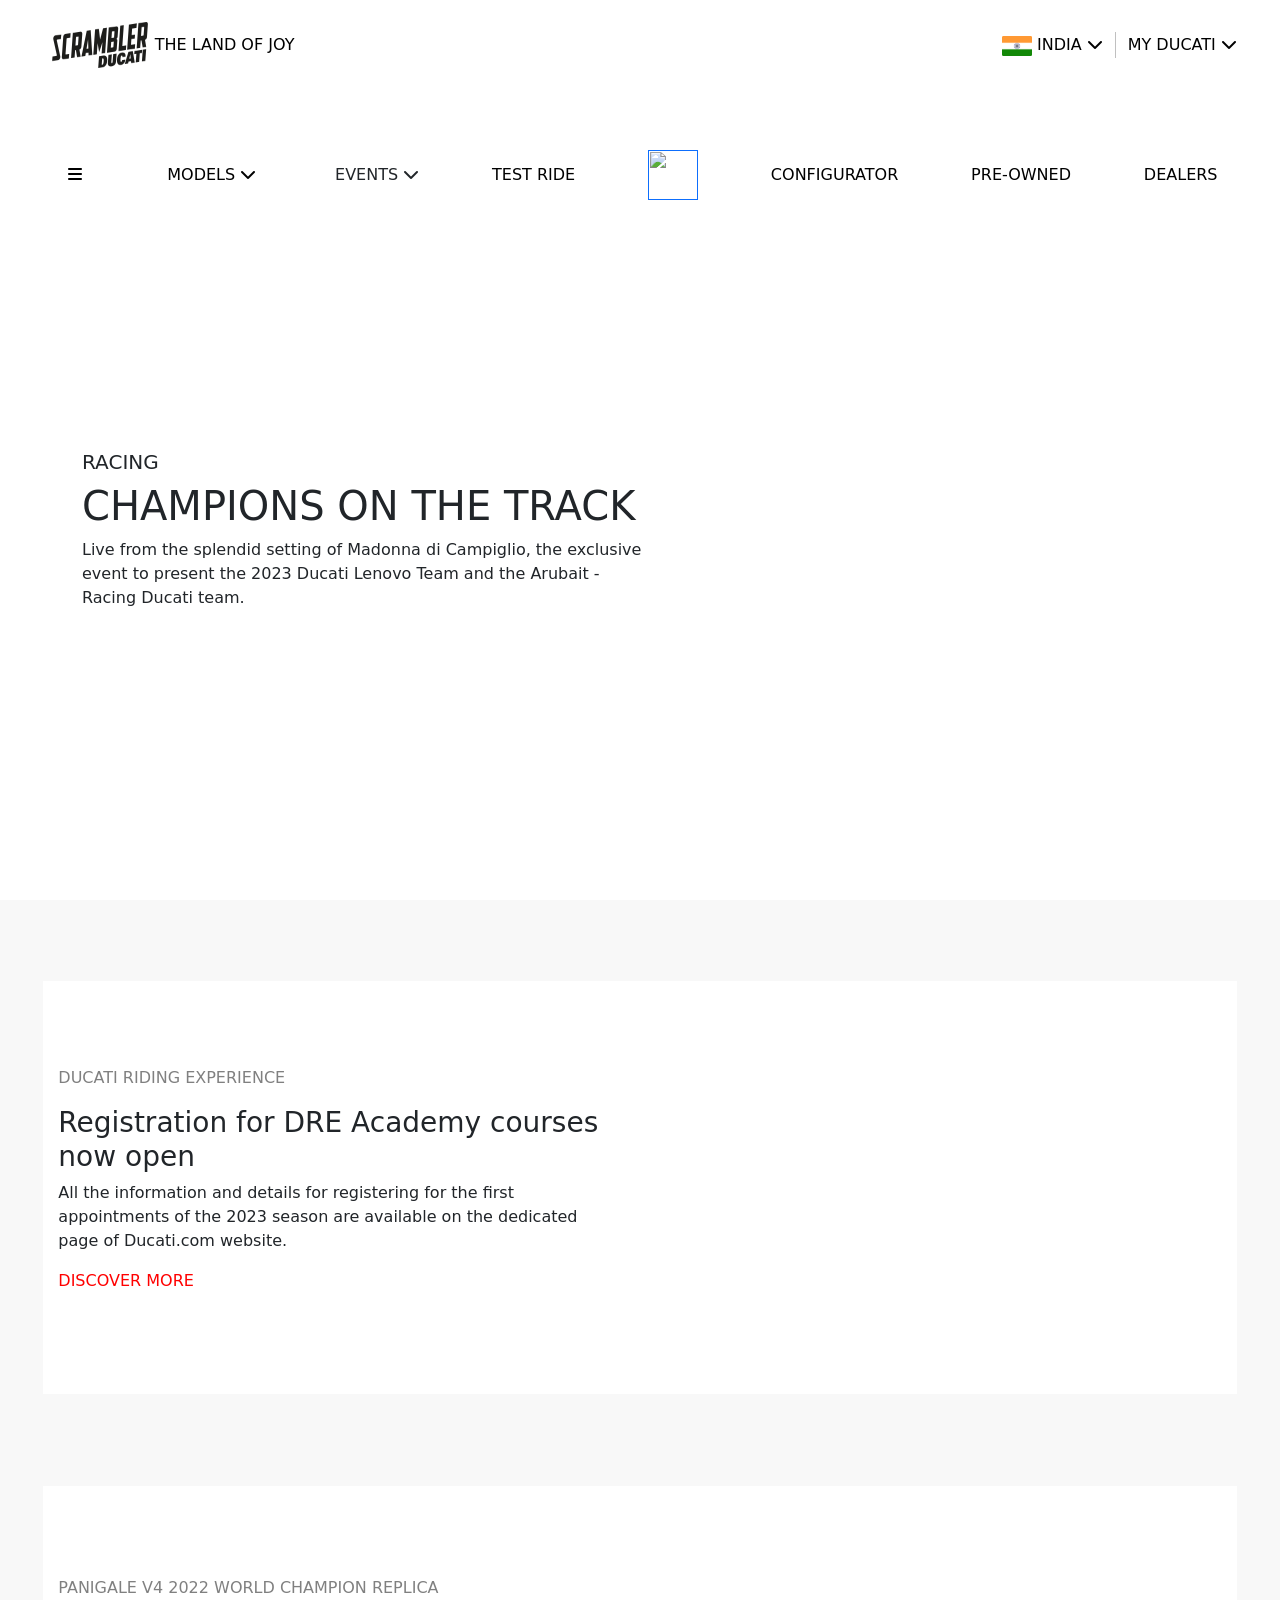
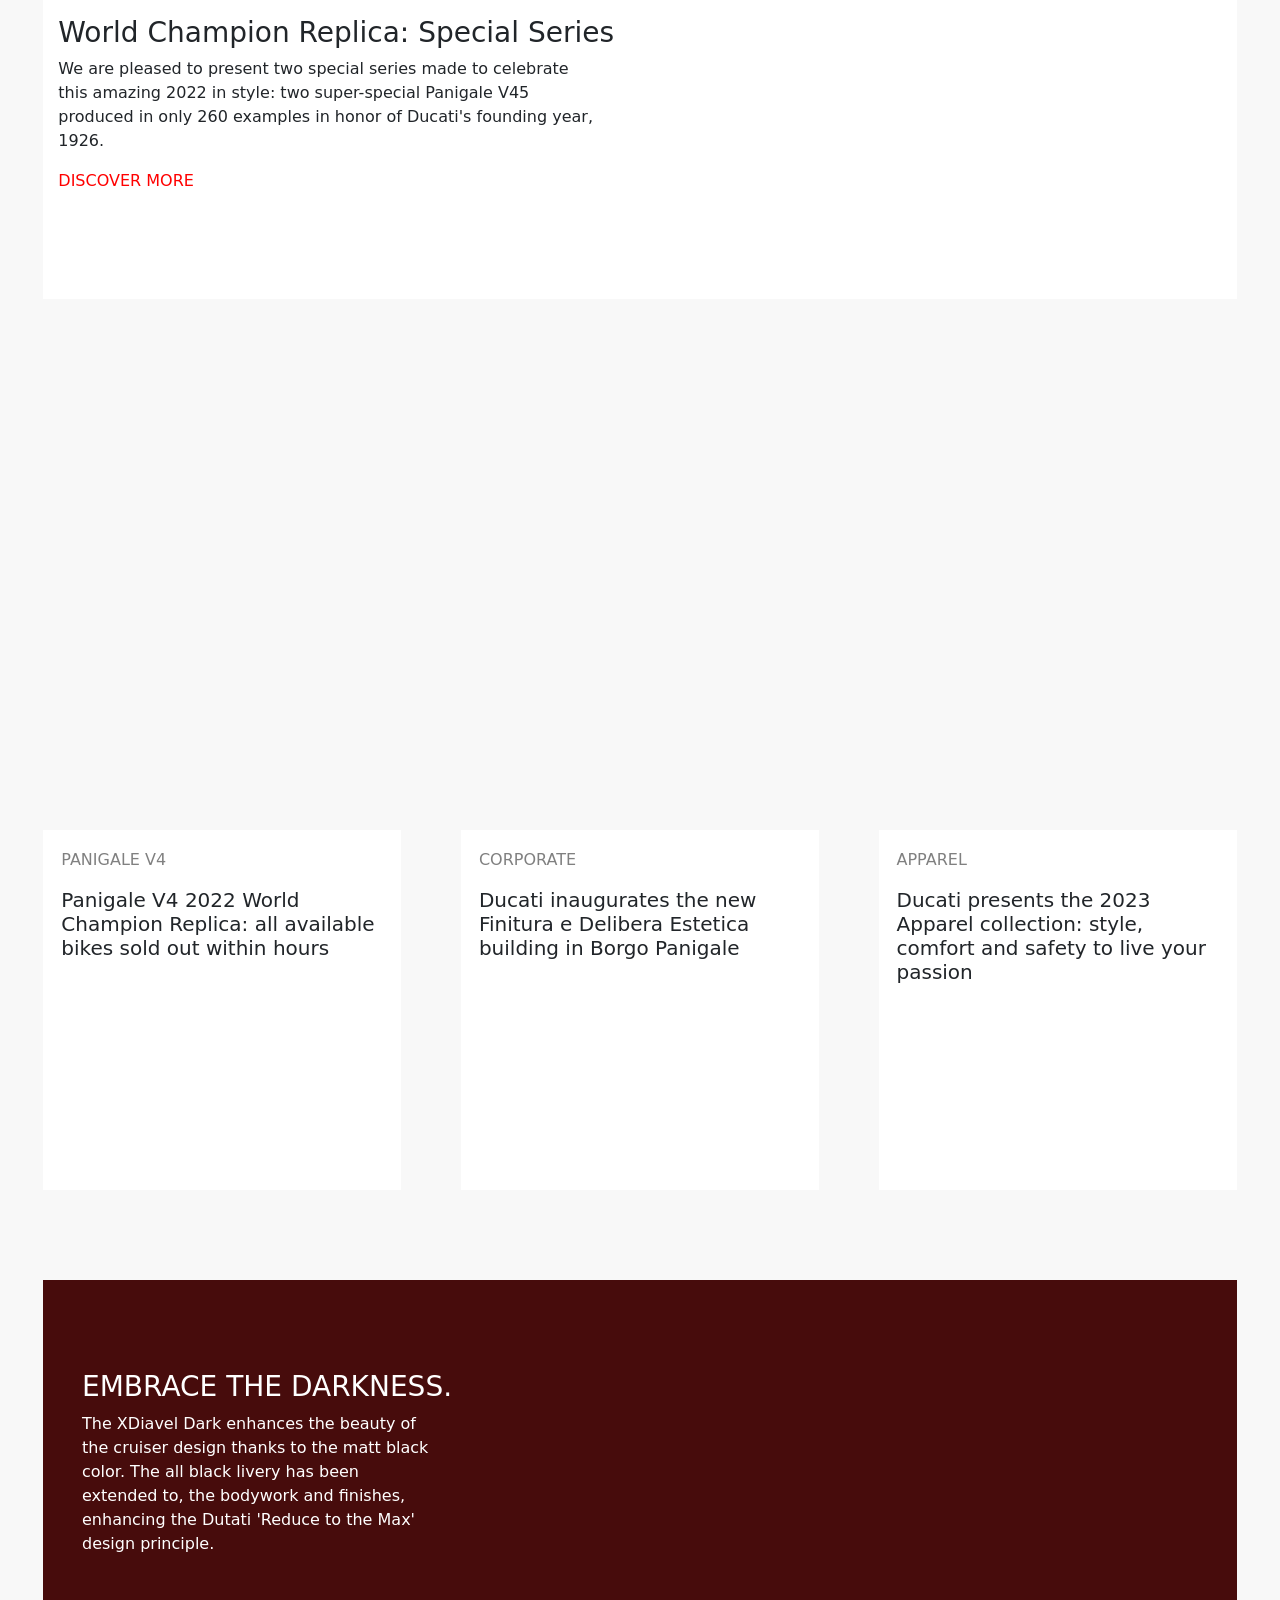
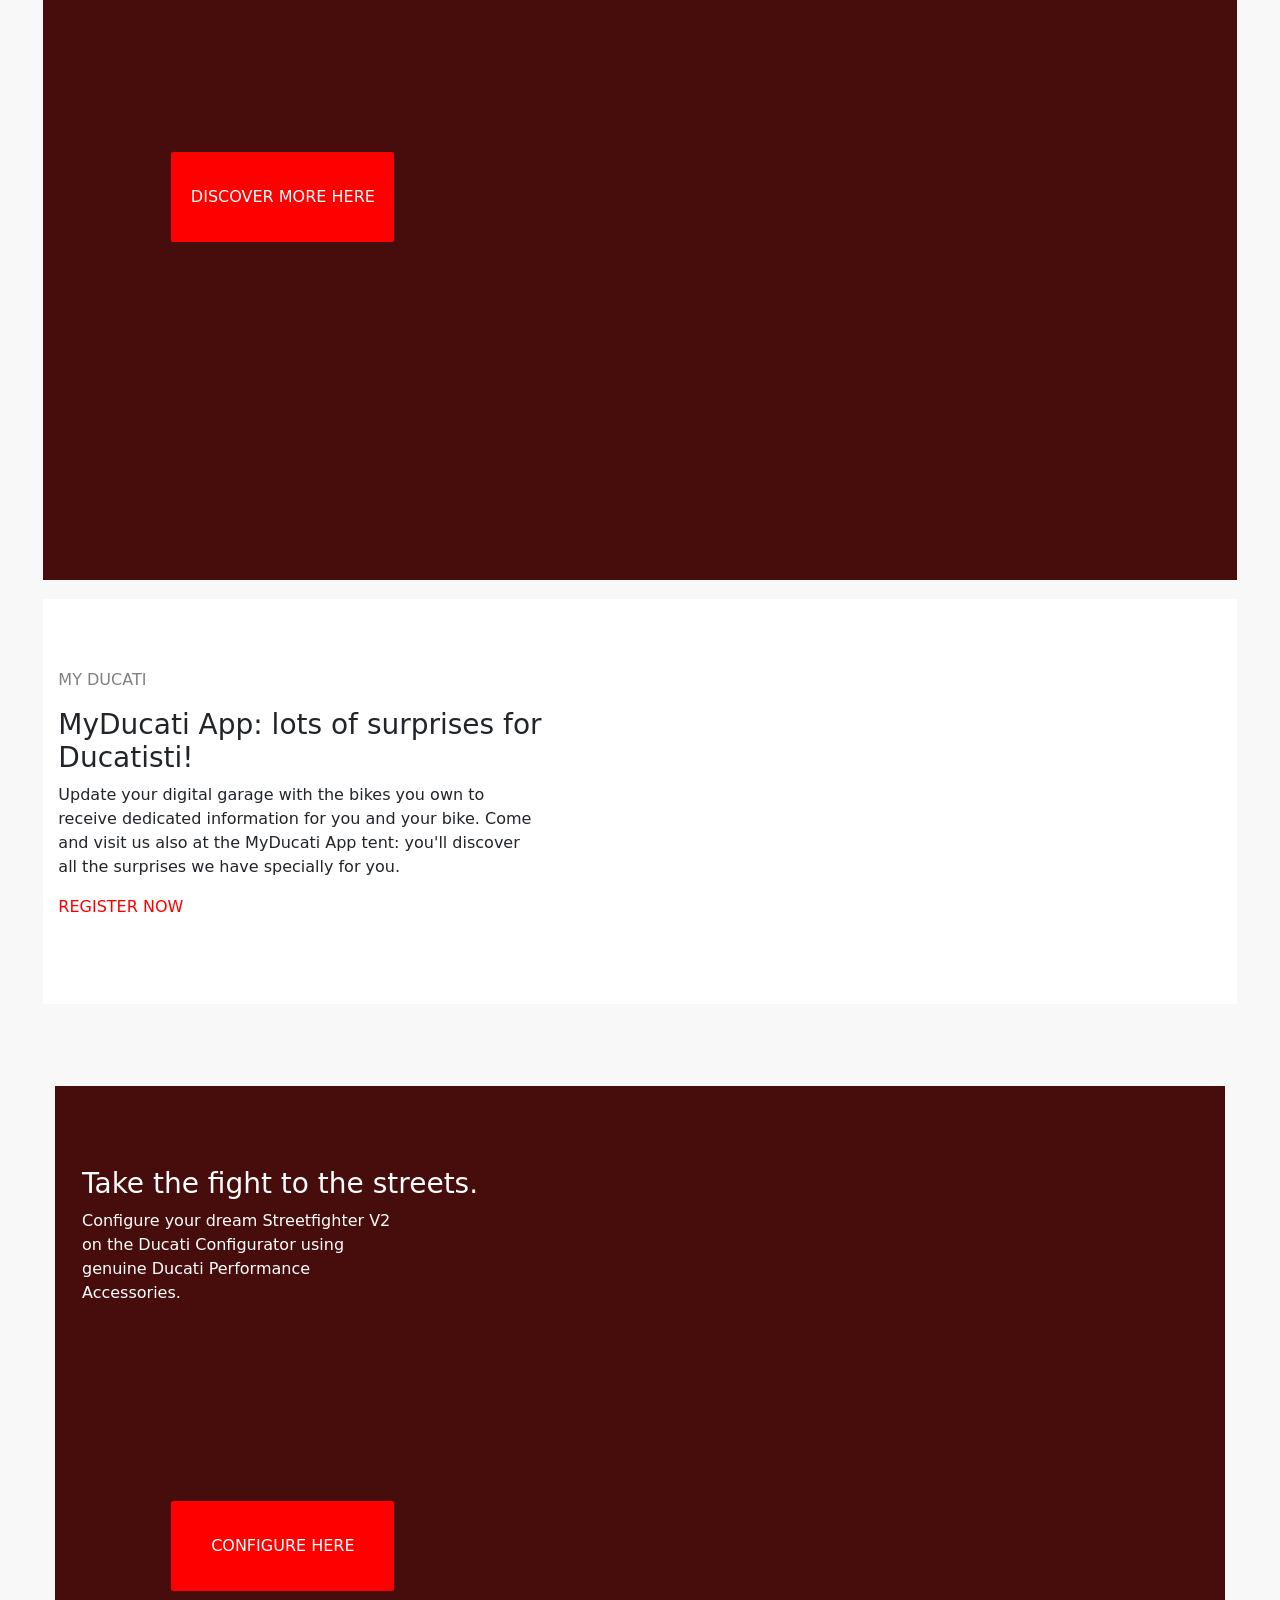
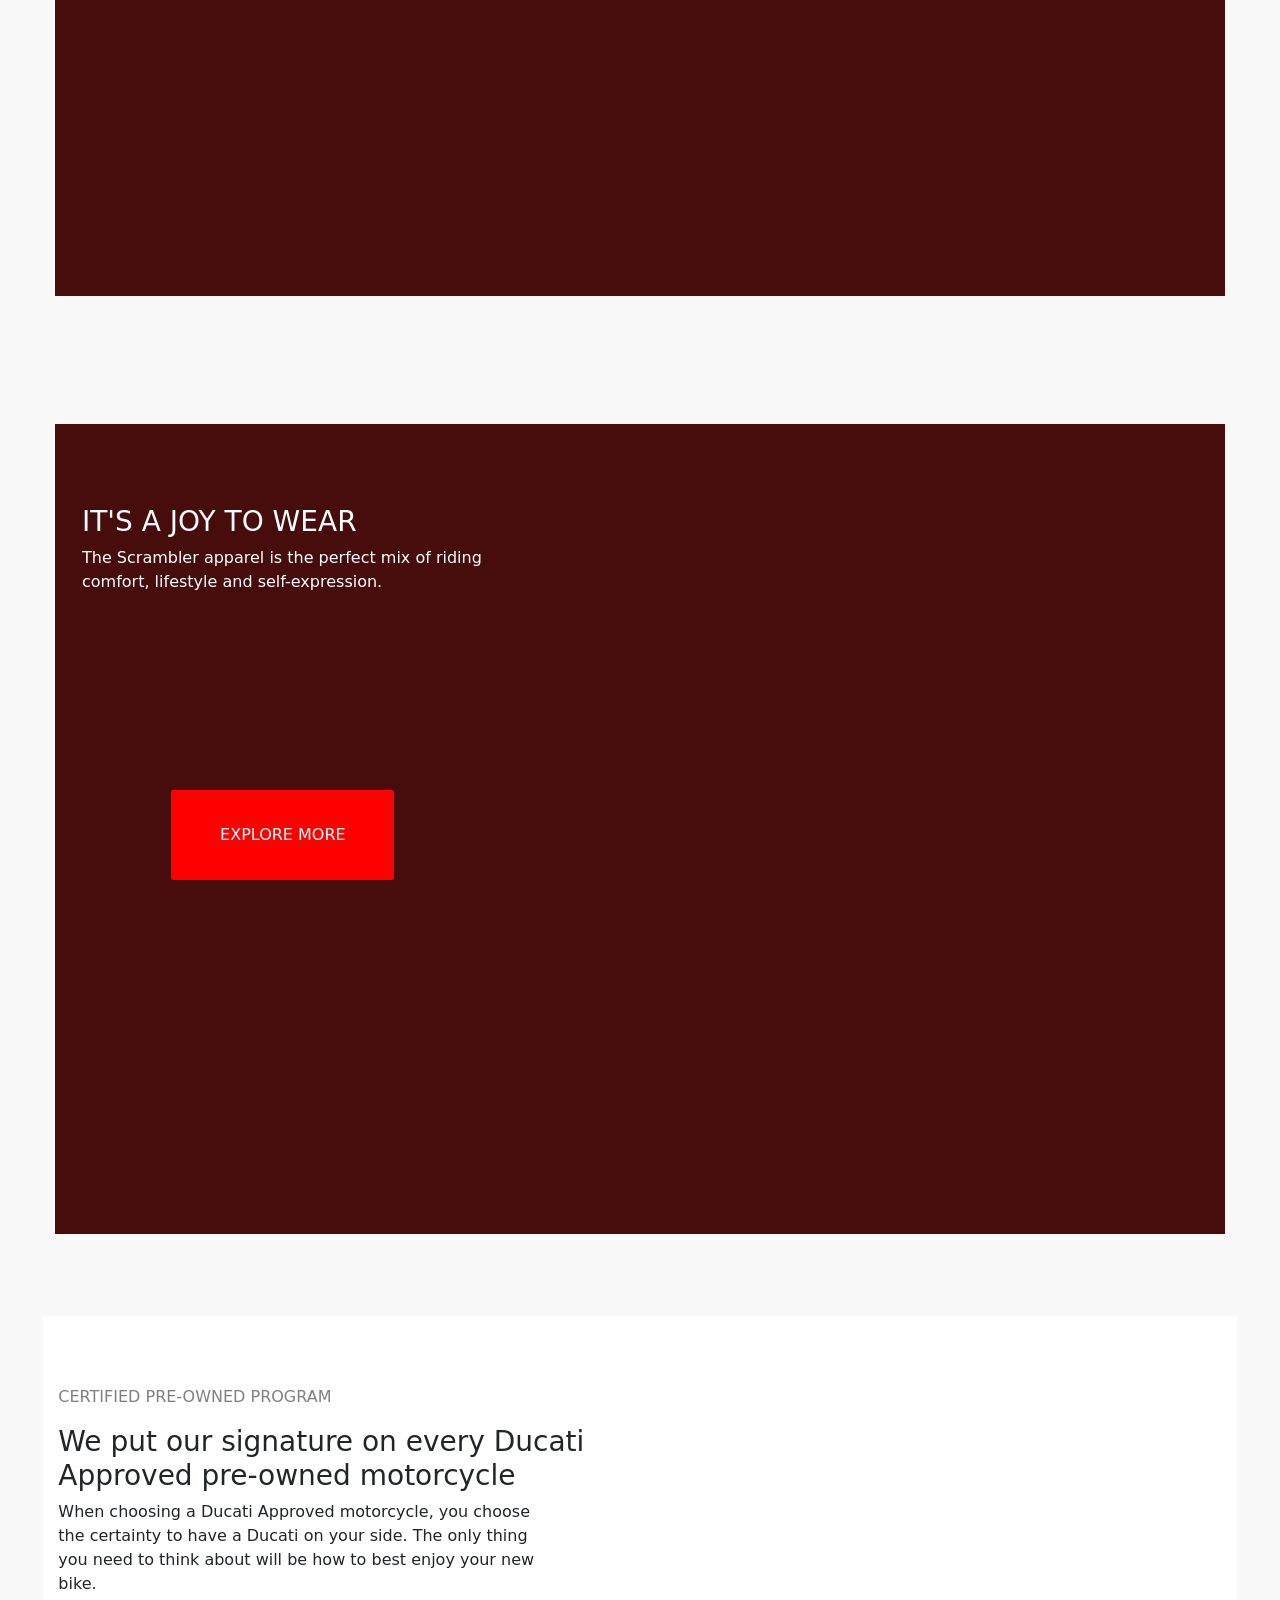
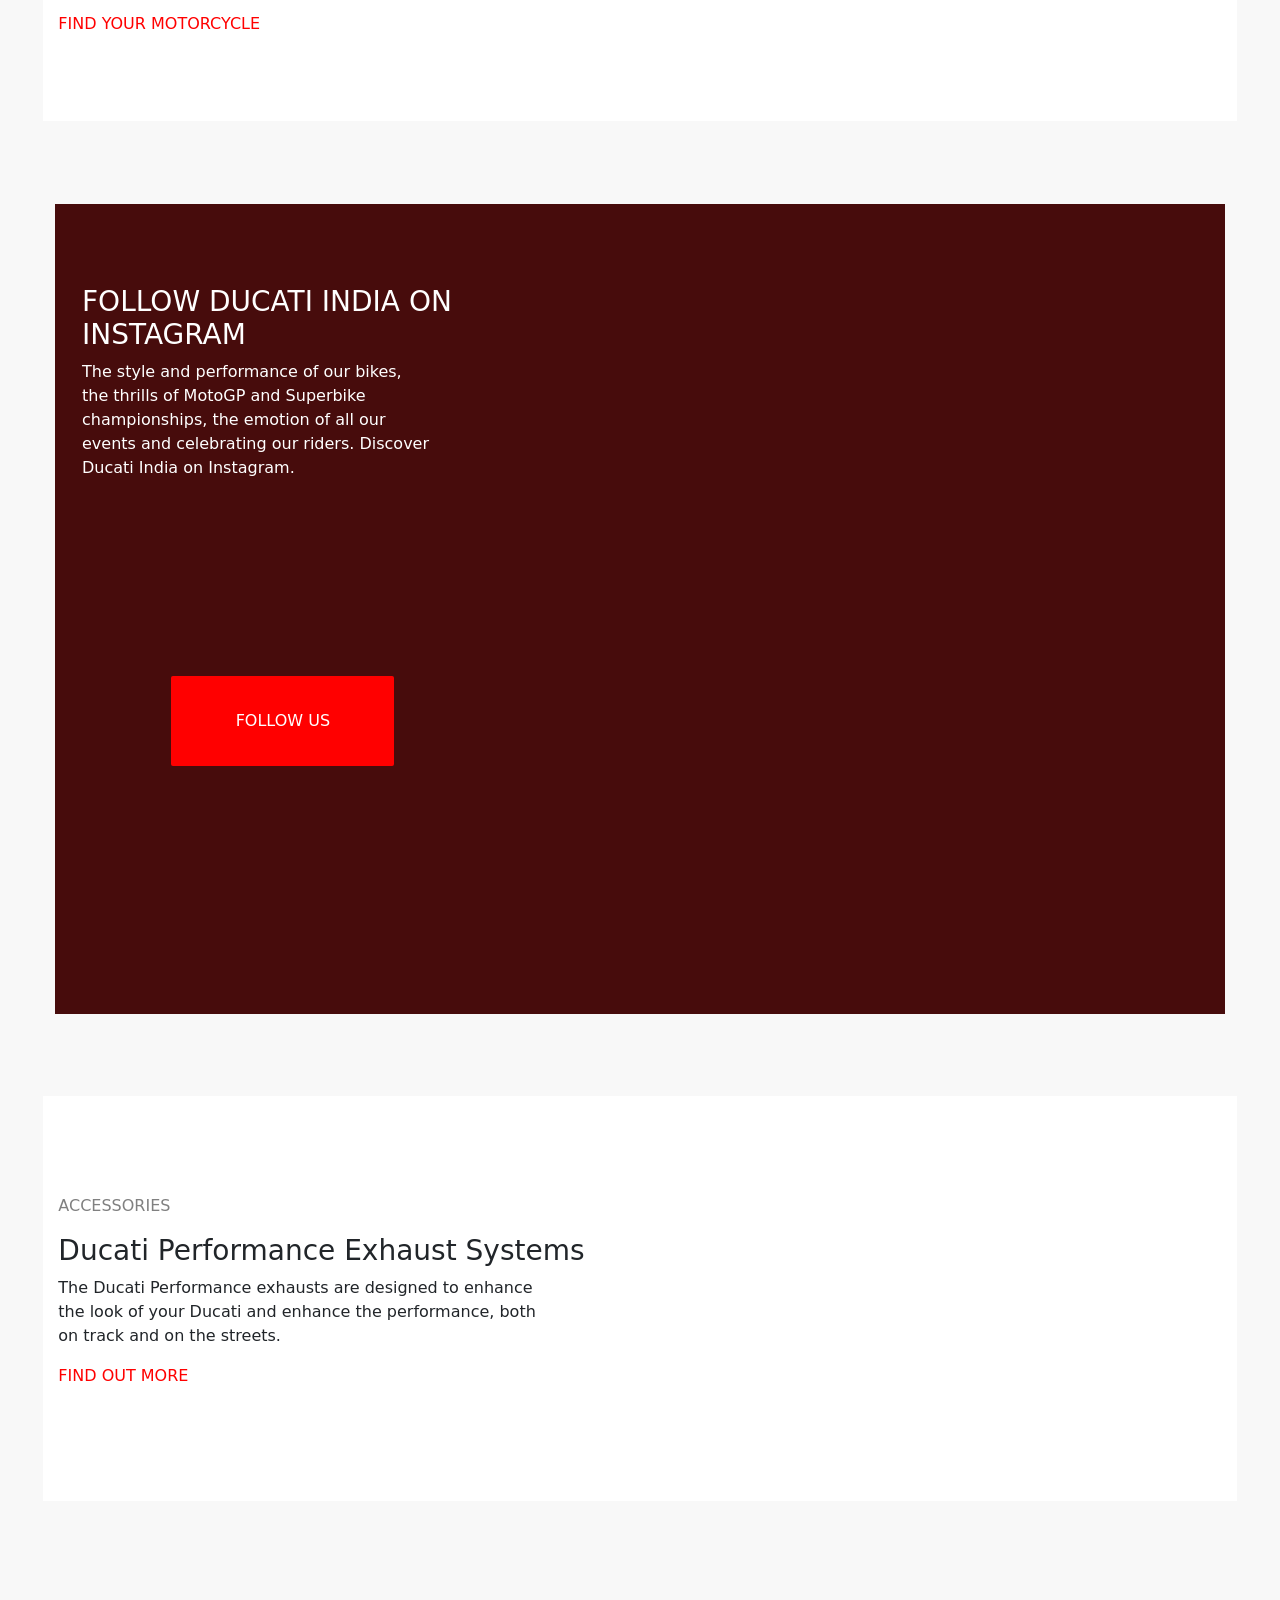
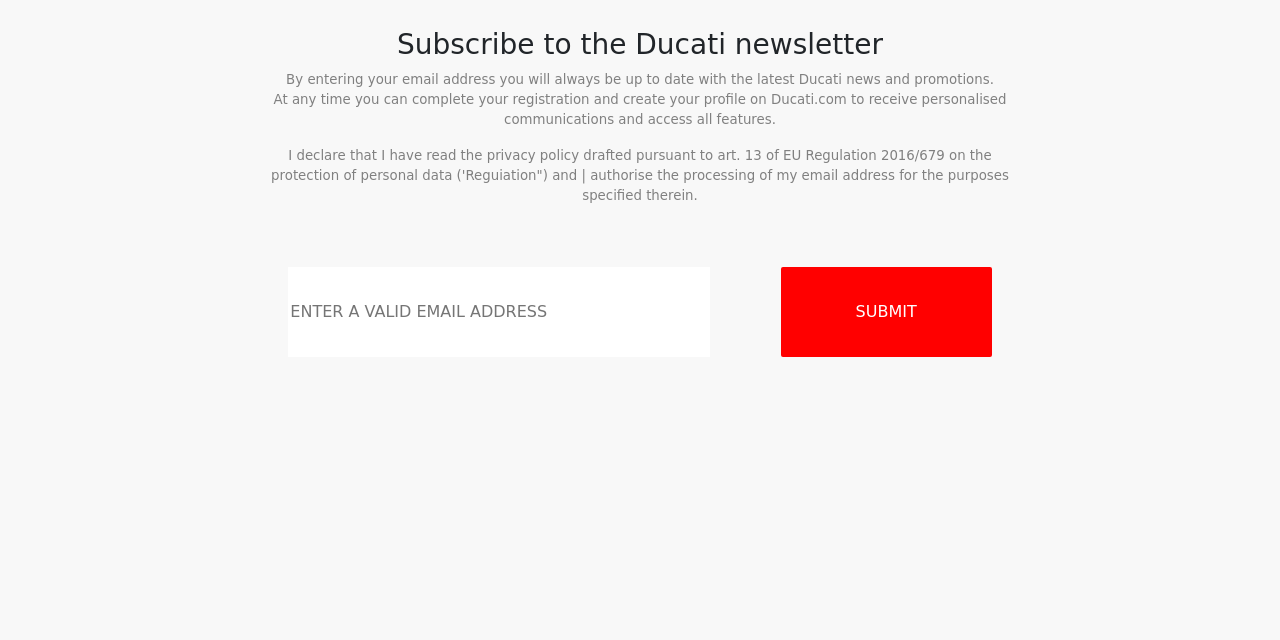
==== index.html @ f50eb7ae "Rename Ducati.html to index.html" ====
<!DOCTYPE html>
<html lang="en">
<head>
    <meta charset="UTF-8">
    <meta http-equiv="X-UA-Compatible" content="IE=edge">
    <meta name="viewport" content="width=device-width, initial-scale=1.0">
    <link href="https://cdn.jsdelivr.net/npm/bootstrap@5.3.0-alpha1/dist/css/bootstrap.min.css" rel="stylesheet" integrity="sha384-GLhlTQ8iRABdZLl6O3oVMWSktQOp6b7In1Zl3/Jr59b6EGGoI1aFkw7cmDA6j6gD" crossorigin="anonymous">
    <script src="https://cdn.jsdelivr.net/npm/bootstrap@5.3.0-alpha1/dist/js/bootstrap.bundle.min.js" integrity="sha384-w76AqPfDkMBDXo30jS1Sgez6pr3x5MlQ1ZAGC+nuZB+EYdgRZgiwxhTBTkF7CXvN" crossorigin="anonymous"></script>
    <link rel="stylesheet" href="https://cdnjs.cloudflare.com/ajax/libs/font-awesome/6.2.1/css/all.min.css" integrity="sha512-MV7K8+y+gLIBoVD59lQIYicR65iaqukzvf/nwasF0nqhPay5w/9lJmVM2hMDcnK1OnMGCdVK+iQrJ7lzPJQd1w==" crossorigin="anonymous" referrerpolicy="no-referrer" />
    <link rel="stylesheet" href="Ducati.css">
    <script src="Ducati.js"></script>
    <title>Ducati</title>
    <style>
       

    </style>
   
</head>                      
<body>
    
    <div class="container-fluid" id="mainCont-f">
        <div id="cont">
            <div class="dfjcsb">
                <div class="logo">
                   <a href="Ducati.html"> <img src="scrambler.png" alt=""> THE LAND OF JOY</a>
                </div>
            </div>
            <div class="dfjcsb20px">
                <div class="countries" id="countries" >
                    <button onclick="fun2(0)">
                    <img src="[data-uri]" alt="">
                    INDIA
                    <i class="fa-solid fa-chevron-down"></i>
                    </button>
                    <div class="countries3" id="countries3"  >
                        <div class="countries3-icon">
                            <button onclick="fun2(1)">
                                <i class="fa-solid fa-xmark"></i>
                            </button>
                        </div>
                        <div class="countries3-1">
                            <h1>Choose your country or region</h1>
                            <div class="countries3-1-1">
                               <div> <i class="fa-solid fa-earth-americas"></i> </div>
                                INTERNATIONAL WEBSITE
                            </div>
                        </div>
                        <div class="countries3-2">
                            
                            <div class="countries3-2-1">
                                <h3>Asia/Pacific</h3>
                                <div class="countries3-1-1">
                                    <div><i class="fa-solid fa-earth-americas"></i></div>
                                    INTERREGIONAL WEBSITE
                                </div>
                            </div>
                            <div class="countries3-2-2-main">
                                <div class="countries3-2-2">
                                    <div class="countries3-2-2-1">
                                        <img src="https://assets.ducati.com/dist/0.11.1/assets/img/flags/au.png" alt=""> &nbsp; AUSTRALIA
                                    </div>
                                    <div class="countries3-2-2-1">
                                        <img src="https://assets.ducati.com/dist/0.11.1/assets/img/flags/cn.png" alt=""> &nbsp; CHINA
                                    </div>
                                    <div class="countries3-2-2-1">
                                        <img src="https://assets.ducati.com/dist/0.11.1/assets/img/flags/id.png" alt=""> &nbsp; INDONESIA
                                    </div>
                                    <div class="countries3-2-2-1">
                                        <img src="https://assets.ducati.com/dist/0.11.1/assets/img/flags/in.png" alt=""> &nbsp; INDIA
                                    </div>
                                    <div class="countries3-2-2-1">
                                        <img src="https://assets.ducati.com/dist/0.11.1/assets/img/flags/my.png" alt=""> &nbsp; MALAYSIA
                                    </div>
                                    <div class="countries3-2-2-1">
                                        <img src="https://assets.ducati.com/dist/0.11.1/assets/img/flags/mm.png" alt=""> &nbsp; MYANMAR
                                    </div>
                                    <div class="countries3-2-2-1">
                                        <img src="https://assets.ducati.com/dist/0.11.1/assets/img/flags/np.png" alt=""> &nbsp; NEPAL
                                    </div>
                                    <div class="countries3-2-2-1">
                                        <img src="https://assets.ducati.com/dist/0.11.1/assets/img/flags/nc.png" alt=""> &nbsp; NOUVELLE-CALÉDONIE
                                    </div>
                                    <div class="countries3-2-2-1">
                                        <img src="https://assets.ducati.com/dist/0.11.1/assets/img/flags/ph.png" alt=""> &nbsp; PHILIPPINES
                                    </div>
                                    <div class="countries3-2-2-1">
                                        <img src="https://assets.ducati.com/dist/0.11.1/assets/img/flags/sg.png" alt=""> &nbsp; SINGAPORE
                                    </div>
                                    <div class="countries3-2-2-1">
                                        <img src="https://assets.ducati.com/dist/0.11.1/assets/img/flags/jp.png" alt=""> &nbsp; 日本
                                    </div>
                                    <div class="countries3-2-2-1">
                                        <img src="https://assets.ducati.com/dist/0.11.1/assets/img/flags/kr.png" alt=""> &nbsp; 대한민국
                                    </div>
                                    <div class="countries3-2-2-1">
                                        <img src="https://assets.ducati.com/dist/0.11.1/assets/img/flags/th.png" alt=""> &nbsp; ไทย
                                    </div>
                                    <div class="countries3-2-2-1">
                                        <img src="https://assets.ducati.com/dist/0.11.1/assets/img/flags/vn.png" alt=""> &nbsp; VIỆT NAM
                                    </div>
                                </div>
                            </div>
                        </div>
                    </div>
                </div>
                <div class="login">
                    <button>
                        MY DUCATI
                        <i class="fa-solid fa-chevron-down"></i>
                    </button>

                </div>
            </div>
        </div>
        
        
        <div class="container" id="iconExpand">
            
        </div>
        <div class="container" id="mainContText">
            <h5 class="racing">RACING</h5>
            <h1>CHAMPIONS ON THE TRACK</h1>
            <p>Live from the splendid setting of Madonna di Campiglio, the exclusive <br> event to present the 2023 Ducati Lenovo Team and the Arubait - <br> Racing Ducati team.</p>
        </div>
        <!-- <div class="container" id="discMore">
            <div class="discMore">
                <button>
                    DISCOVER MORE
                </button>
            </div>
        </div> -->
        
    </div>
    <!-- <div class="container-fluid" id="fixedNavBar"> -->
        <nav class="navbar fixed-top " id="bsFNavBar">
            <div id="navBar">
                <div class="dfjcsbacw95">
                    <div class="icon">
                        <button><i onclick="fun()"  id="barsicon" class="fa-solid fa-bars"></i></button>
                    </div>
                    <div class="text" id="models">
                        <button onclick="models()">
                            MODELS
                            <i id="modelsicon" class="fa-solid fa-chevron-down"></i>
                        </button>
                    </div>
                    <div class="text">
                        EVENTS
                        <i class="fa-solid fa-chevron-down"></i>
                    </div>
                    <div class="text">
                        <a href="">TEST RIDE</a>
                    </div>
                    <div class="img">
                        <a href="">
                            <img src="https://assets.ducati.com/dist/0.11.0/assets/img/ducati_id.png" alt="">
                        </a>
                    </div>
                    <div class="text">
                        <a href="">CONFIGURATOR</a>
                    </div>
                    <div class="text">
                        <a href="">PRE-OWNED</a>
                    </div>
                    <div class="text">
                        <a href="">DEALERS</a>
                    </div>
                </div>
                <div class="navBar-ss">
                    <div class="navBar-ss-1" id="navBar-ss-1">
                        <button><i class="fa-solid fa-bars"></i></button>
                    </div>
                    <div class="navBar-ss-2" id="navBar-ss-1">
                        <a href="Ducati.html">
                            <img src="https://assets.ducati.com/dist/0.11.0/assets/img/ducati_id.png" alt="">
                        </a>
                    </div>
                    <div class="navBar-ss-3" id="navBar-ss-1">
                        <h6 style="color: rgba(214,0,0,255);">MODELS</h6>
                    </div>
                </div>
                
    
            </div>
          
        
        <div id="navBarIcon1">
            <div class="subnavBarIcon1">
                <div class="subnavBarIcon1-1" id="bikes">BIKES
                    <div id="navBarIcon2">
                        <div class="navBarIcon2-1">
                            <div class="navBarIcon2-1-1">
                                <p style="color:gray">DESERTX</p>
                                <div>
                                    <button>DesertX</button>
                                </div>
                            </div>
                            <div class="navBarIcon2-1-1">
                                <p style="color:gray">DIAVEL</p>
                                <button>1260</button>
                            </div>
                            <div class="navBarIcon2-1-1">
                                <p style="color:gray">XDIAVEL</p>
                               <div class="navBarIcon2-1-1-2">
                                <div><button>Dark</button></div>
                                <div><button>Black Star</button></div>
                               </div>
                            </div>
                            <div class="navBarIcon2-1-1">
                                <p style="color:gray">HYPERMOTARD</p>
                                <button>950 RVE</button>
                            </div>
                            <div class="navBarIcon2-1-1">
                                <p style="color:gray">MONSTER</p>
                                <button>Monster</button>
                            </div>
                            <div class="navBarIcon2-1-1">
                                <p style="color:gray">MULTISTRADE</p>
                                <div class="navBarIcon2-1-1-2">
                                    <div><button>V2</button></div>
                                <div><button>V4</button></div>
                                <div><button>V4 Pikes Peak</button></div>
                                </div>
                            </div>
                            <div class="navBarIcon2-1-1">
                                <p style="color:gray">PANIGALE</p>
                                <div class="navBarIcon2-1-1-2">
                                    <div><button>V2</button></div>
                                <div><button>V2 Bayliss</button></div>
                                <div><button>V4</button></div>
                                </div>
                            </div>
                            <div class="navBarIcon2-1-1">
                                <p style="color:gray">STREETFIGHTER</p>
                               <div class="navBarIcon2-1-1-2">
                                <div><button>Dark</button></div>
                                <div><button>Black Star</button></div>
                               </div>
                            </div>
                            <div class="navBarIcon2-1-1"></div>
                        </div>
                        <div class="navBarIcon2-2">
                            <p style="color:gray">DUCATI WORLDS</p>
                                <div class="navBarIcon2-1-1-2">
                                    <div><button>Scrambler</button></div>
                                <div><button>Racetrack</button></div>
                                <div><button>Travel</button></div>
                                <div><button>lifestyle</button></div>
                                <div><button>Sports & Fun</button></div>
                                </div>
                        </div>
                    </div>
                </div>
                <div class="subnavBarIcon1-1" id="EQUIPMENT">EQUIPMENT</div>
                <div class="subnavBarIcon1-1" id="RACING">RACING</div>
                <div class="subnavBarIcon1-1" id="EVENTS">EVENTS</div>
                <div class="subnavBarIcon1-1" id="SERVICE">SERVICE AND MAINTENANCE</div>
                <div class="subnavBarIcon1-1" id="CORPORATE">CORPORATE</div>
            </div>
        </div>
        <div class="subNavBar-models" id="subNavBar-models">
            <div class="subNavBar-models1">
                <div class="subNavBar-models1-1">
                    <div class="subNavBar-models1-1-2">
                        <img src="https://images.ctfassets.net/x7j9qwvpvr5s/SH02gdny9igmzmJDkEtj7/d2416c646de79ca94496414a90a19fdd/MY-22-DesertX-Model-Blocks-630x390.png?w=120&h=60&fit=pad" alt="">
                        DESERTX
                    </div>
                    <div class="subNavBar-models1-1-2">
                        <img src="https://images.ctfassets.net/x7j9qwvpvr5s/2ChjI0QWX9a1T5ZsZjymAA/caa499517d000771539e51648be44b91/MY23-Diavel-V4-Rd-NEW-Model-Blocks-630x390.png?w=120&h=60&fit=pad" alt="">
                        DIAVEL<br><p class="red">NEW</p>
                    </div>
                    <div class="subNavBar-models1-1-2">
                        <img src="https://images.ctfassets.net/x7j9qwvpvr5s/76P44tgaUDGNtiplUkMgg6/447d3491b500990787e9ff162458f2a3/MY21-XDiavel-Black-Star-Model-Blocks-630x390-01.jpg?w=120&h=60&fit=pad" alt="">
                        XDIAVEL<br><p class="red">NEW</p>
                    </div>
                    <div class="subNavBar-models1-1-2">
                        <img src="https://images.ctfassets.net/x7j9qwvpvr5s/6cfSP6ViyQ7qUs62M2xLXj/92d53f19b1aaab01e0821f96535e2d73/MY23-Monster-937-SP-NEW-Model-Blocks-630x390.png?w=120&h=60&fit=pad" alt="">
                        MONSTER<br><p class="red">NEW</p>
                    </div>
                    <div class="subNavBar-models1-1-2">
                        <img src="https://images.ctfassets.net/x7j9qwvpvr5s/3LYknQ6Hy73yp6RX3twTgQ/0fe6e63d3b4d454d0e6928a3cf82f0f7/MY-21-SF-V4-S-Bk-01-Model-Blocks-630x390-v03.png?w=120&h=60&fit=pad" alt="">
                        STREETFIGHTER<br><p class="red">NEW</p>
                    </div>
                    <div class="subNavBar-models1-1-2">
                        <img src="https://images.ctfassets.net/x7j9qwvpvr5s/50z2yoRqtEYOCFZ8ATX3ZG/077713ad0c35089bdd7d7d79e3635932/MY-22-MTS-V4-S-Rd-Model-Blocks-630x390-v06.png?w=120&h=60&fit=pad" alt="">
                        MULTISTRADE<br><p class="red">NEW</p>
                    </div>
                    <div class="subNavBar-models1-1-2">
                        <img src="https://images.ctfassets.net/x7j9qwvpvr5s/2OBs5O43R9pYIWwupQZpcO/9885cb2b65e7b6efb2508397e0448f17/MY-22-Panigale-V4-S-Model-Blocks-630x390-V06.png?w=120&h=60&fit=pad" alt="">
                        PANIGALE<br><p class="red">NEW</p>
                    </div>
                </div>
                <div class="subNavBar-models1-2">
                    <div class="subNavBar-models1-1-2">
                        <img src="https://images.ctfassets.net/x7j9qwvpvr5s/5Wc9muKG8p3ZHwvEd7d9hZ/57a26adff90255be20a84efdb76f09ad/MY21-SuperSport-950S-White-Model-Blocks-630x390-01.jpg?w=120&h=60&fit=pad" alt="">
                        <p>SUPERSPORT</p>
                    </div>
                    <div class="subNavBar-models1-1-2">
                        <img src="https://images.ctfassets.net/x7j9qwvpvr5s/6OaSvronbvBzp6a6X9DiH3/45a32d9468b8633ed77408ec482165b7/MY-22-HYM-950-RVE-01-Model-Blocks-630x390-v06.png?w=120&h=60&fit=pad" alt="">
                        <p>HYPERMOTARD</p>
                    </div>
                    <div class="subNavBar-models1-1-2">
                        <img src="https://images.ctfassets.net/x7j9qwvpvr5s/1aSH47Va7wgju2OOdlOc86/140e57ba8d261c2258f9b5c3cfdde6a6/SCR-1100SportPro-01-Book-testride_630x390.png?w=120&h=60&fit=pad" alt="">
                        <p>SCRAMBLER</p>
                    </div>
                    <div class="subNavBar-models1-1-2">
                        <img src="https://images.ctfassets.net/x7j9qwvpvr5s/5kay6kokLPWtD9bl5MrLXA/d65156089ef9250280de6362b24463b0/MY23-SCR-Icon-Y-Model-Blocks-630x390.png?w=120&h=60&fit=pad" alt="">
                        SCRAMBLER 2G<br><p class="red">NEW</p>
                    </div>
                </div>
            </div>
        </div>
    </nav>
    <!-- </div> -->
    <div class="container-fluid" id="cont2">
        <div id="subCont2">
            <div id="boxshadow">
                <div class="dfjcac" id="subBoxShadow">
                    <div class="w95">
                        <p class="grey">DUCATI RIDING EXPERIENCE</p>
                        <h3>
                            Registration for DRE Academy courses now
                            open
                        </h3>
                        <p >
                            All the information and details for registering for the first <br>
                            appointments of the 2023 season are available on the dedicated <br>
                            page of Ducati.com website.
                        </p>
                        <p class="red">
                            DISCOVER MORE
                        </p>
                    </div>
                </div>
                <div class="right">
                </div>
            </div>
            <div id="boxshadow">
                <div class="dfjcac" id="subBoxShadow">
                    <div class="w95">
                        <p class="grey">PANIGALE V4 2022 WORLD CHAMPION REPLICA</p>
                        <h3>
                            World Champion Replica: Special Series
                        </h3>
                        <p>
                            We are pleased to present two special series made to celebrate <br>
                            this amazing 2022 in style: two super-special Panigale V45 <br>
                            produced in only 260 examples in honor of Ducati's founding
                            year, 1926.
                        </p>
                        <p class="red">DISCOVER MORE</p>
                    </div>
                </div>
                <div class="right2">
                   
                </div>
            </div>
        </div>
    </div>
    <div class="container-fluid" id="cont3">
        <div class="cont3">
            <div class="c3-1">
                <div class="top">
                    
                </div>
                <div class="bottom">
                    <div class="c3-bottom">
                        <p class="grey">PANIGALE V4</p>
                        <h5>
                            Panigale V4 2022 World
                            Champion Replica: all available
                            bikes sold out within hours
                        </h5>
                    </div>
                </div>
            </div>
            <div class="c3-2">
                <div class="top">
                    
                </div>
                <div class="bottom">
                    <div class="c3-bottom">
                        <p class="grey">CORPORATE</p>
                        <h5>
                            Ducati inaugurates the new
                            Finitura e Delibera Estetica
                            building in Borgo Panigale
                        </h5>
                    </div>
                </div>
            </div>
            <div class="c3-3">
                <div class="top">
                    
                </div>
                <div class="bottom">
                    <div class="c3-bottom">
                        <p class="grey">APPAREL</p>
                        <h5>
                            Ducati presents the 2023 Apparel
                            collection: style, comfort and
                            safety to live your passion
                        </h5>
                    </div>
                </div>
            </div>
        </div>
    </div>
    <div class="container-fluid" id="mainCont4">
        <div class="container-fluid" id="cont4">
            <div class="container">
                <h3>EMBRACE THE DARKNESS.</h3>
                <p>The XDiavel Dark enhances the beauty of <br>
                    the cruiser design thanks to the matt black <br>
                    color. The all black livery has been <br>
                    extended to, the bodywork and finishes, <br>
                    enhancing the Dutati 'Reduce to the Max' <br>
                    design principle.</p>
            </div>
            <div class="container">
                <div class="discMoreHere">
                    <button>
                        DISCOVER MORE HERE
                    </button>
                </div>
            </div>
    
        </div>
    </div>
    <div class="container-fluid" id="cont5">
        
        <div class="w95" id="subCont5">
            <div id="subCont5-1">
                <div class="dfjcac" id="subBoxShadow">
                    <div class="w95">
                        <p class="grey">MY DUCATI</p>
                        <h3>
                            MyDucati App: lots of surprises for <br>
                            Ducatisti!
                        </h3>
                        <p >
                            Update your digital garage with the bikes you own to <br>
                            receive dedicated information for you and your bike. Come <br>
                            and visit us also at the MyDucati App tent: you'll discover <br>
                            all the surprises we have specially for you.
                        </p>
                        <p class="red">
                            REGISTER NOW
                        </p>
                    </div>
                </div>
                <div class="right">
                </div>
            </div>
            <div class="container-fluid" id="mainCont5-2">
                <div class="container-fluid" id="cont5-2">
                    <div class="container">
                        <h3>Take the fight to the streets.</h3>
                        <p>Configure your dream Streetfighter V2 <br>
                            on the Ducati Configurator using <br>
                            genuine Ducati Performance <br>
                            Accessories.</p>
                    </div>
                    <div class="container">
                        <div class="discMoreHere">
                            <button>
                                CONFIGURE HERE
                            </button>
                        </div>
                    </div>
            
                </div>
            </div>
            <div class="container-fluid" id="mainCont5-3">
                <div class="container-fluid" id="cont5-3">
                    <div class="container">
                        <h3>IT'S A JOY TO WEAR</h3>
                        <p>The Scrambler apparel is the perfect mix of riding <br> comfort, lifestyle and self-expression.</p>
                    </div>
                    <div class="container">
                        <div class="discMoreHere">
                            <button>
                                EXPLORE MORE
                            </button>
                        </div>
                    </div>
            
                </div>
        </div>
        <div id="subCont5-4">
            <div class="dfjcac" id="subBoxShadow">
                <div class="w95">
                    <p class="grey">CERTIFIED PRE-OWNED PROGRAM</p>
                    <h3>
                        We put our signature on every Ducati </BR>
                        Approved pre-owned motorcycle
                    </h3>
                    <p >
                        When choosing a Ducati Approved motorcycle, you choose <br>
                        the certainty to have a Ducati on your side. The only thing <br>
                        you need to think about will be how to best enjoy your new <br>
                        bike.
                    </p>
                    <p class="red">
                        FIND YOUR MOTORCYCLE
                    </p>
                </div>
            </div>
            <div class="right">
            </div>
        </div>
        <div class="container-fluid" id="mainCont5-5">
            <div class="container-fluid" id="cont5-5">
                <div class="container">
                    <h3>FOLLOW DUCATI INDIA ON </BR> INSTAGRAM</h3>
                    <p>The style and performance of our bikes, <BR> the thrills of MotoGP and Superbike <br> championships, the emotion of all our <br> events and celebrating our riders. Discover <br> Ducati India on Instagram.</p>
                </div>
                <div class="container">
                    <div class="discMoreHere">
                        <button>
                            FOLLOW US
                        </button>
                    </div>
                </div>
        
            </div>
    </div>
    <div id="subCont5-5">
        <div class="dfjcac" id="subBoxShadow">
            <div class="w95">
                <p class="grey">ACCESSORIES</p>
                <h3>
                    Ducati Performance Exhaust Systems
                </h3>
                <p >
                    The Ducati Performance exhausts are designed to enhance <BR>
                    the look of your Ducati and enhance the performance, both <br>
                    on track and on the streets.
                </p>
                <p class="red">
                    FIND OUT MORE
                </p>
            </div>
        </div>
        <div class="right">
        </div>
    </div>
        </div>
    </div>
    <div class="container-fluid" id="cont6">
        <div class="subCont6">
            <h3>Subscribe to the Ducati newsletter</h3>
            <p class="para1">
                By entering your email address you will always be up to date with the latest Ducati news and promotions. <br>
                At any time you can complete your registration and create your profile on Ducati.com to receive personalised <br>
                communications and access all features.
            </p>
            <p class="para1">
                I declare that I have read the privacy policy drafted pursuant to art. 13 of EU Regulation 2016/679 on the <br>
                protection of personal data ('Reguiation") and | authorise the processing of my email address for the purposes <br>
                specified therein.
            </p>
            <div class="subscribe">
                <div class="subSubscribe">
                    <div class="email">
                        <input type="email" placeholder="ENTER A VALID EMAIL ADDRESS">
                    </div>
                    <div class="subscribeButton">
                        <button>SUBMIT</button>
                    </div>
                </div>
            </div>
        </div>
    </div>
    <!-- <div class="container-fluid" id="cont7">
        <div class="subCont7">
            <div class="subCont7-top">
                <div class="subCont7-top-1">
                    <div class="subCont7-top-1-1">
                         <h1 style="color: gray; font-weight: 900;"><I>DUCATI</I></h1>
                    </div>
                    <div class="subCont7-top-1-2">
                        <h3>Member of the Audi Group</h3>
                    </div>
                </div>
                <div class="subCont7-top-2">
                    <div class="subCont7-top-2-1" id="subCont7-top-2">TERMS OF USE</div>
                    <div class="subCont7-top-2-2" id="subCont7-top-2">PRIVACY INFORMATION</div>
                    <div class="subCont7-top-2-3" id="subCont7-top-2">COOKIES INFORMATION</div>
                </div>
                <div class="subCont7-top-3">
                    <p>
                        Copyright © 2020 Ducati Motor Holding S.p.A - A Sole Shareholder Company - A
                        Company subject to the Management and Coordination <br> activities of AUDI AG. All 
                        rights reserved. VAT 05113870967
                    </p>
                </div>
            </div>
        </div>
        <div class="subCont7-2">
            <div class="subCont7-2-l">
                <div class="subCont7-2-l-1">
                    <div class="subCont7-2-l-1-1"></div>
                    <div class="subCont7-2-l-1-2">THE LAND OF JOY</div>
                </div>
                <div class="subCont7-2-l-2">
                    <div class="subCont7-2-l-2-1"></div>
                    <div class="subCont7-2-l-1-2">RADIO SCRAMBLER</div>
                </div>
            </div>
            <div class="subCont7-2-m">
                <div class="subCont7-2-m-1"><i class="fa-brands fa-facebook-f"></i></div>
                <div class="subCont7-2-m-1"><i class="fa-brands fa-twitter"></i></div>
                <div class="subCont7-2-m-1"><i class="fa-brands fa-instagram"></i></div>
                <div class="subCont7-2-m-1"><i class="fa-brands fa-youtube"></i></div>
            </div>
            <div class="subCont7-2-r">
                <div class="countries2">
                    <button>
                        <img src="[data-uri]" alt="">
                        INDIA
                        <i class="fa-solid fa-chevron-up"></i>
                    </button>
                </div>
            </div>
        </div>
    </div> -->

    


</body>
</html>
---- Ducati.css ----
*{
    margin: 0;
}
.w80{
    width: 80%;
}
.w90{
    width: 90%;
}
.w95{
    width: 95%;
}
.df{
    display: flex;
    /* background-color: black; */
    /* height: 10vh; */
}
.dfw95{
    width: 95%;
    height: 20%;
    display: flex;
    background-color: rgb(71, 165, 42);
}
.dfw90{
    width: 90%;
    display: flex;
}
.dfw80{
    width: 80%;
    display: flex;
}
.df #n1{
    padding-right: 10px;
}
.dfjcsb{
    display: flex;
    justify-content: space-between;
}
.dfjcsbw95{
    width: 95%;
    display: flex;
    justify-content: space-between;
    /* background-color: brown; */
}
.dfjcsb50{
    display: flex;
    justify-content: space-between;
    height: 50vh;
}
.dfjcsb20px{
    display: flex;
    justify-content: space-between;
    /* height: 20px; */
}
.dfjcsbw95{
    width: 95%;
    display: flex;
    justify-content: space-between;
}
.dfjcsbw90{
    width: 90%;
    display: flex;
    justify-content: space-between;
}
.dfjcsbw80{
    width: 80%;
    display: flex;
    justify-content: space-between;
}
.dfjcsa{
    display: flex;
    justify-content:space-around;
}
.dfjcac{
    display: flex;
    justify-content: center;
    align-items: center;
}
.dfjcc{
    display: flex;
    justify-content: center;
}
.dfac{
    display: flex;
    align-items: center;
}
.dfacw90{
    width: 90%;
    display: flex;
    align-items: center;
}
.dfjcach10{
    height: 10vh;
    display: flex;
    justify-content: center;
    align-items: center;
}
.dfjcach15{
    height: 15vh;
    display: flex;
    justify-content: center;
    align-items: center;
}
.dfjcach20{
    height: 20vh;
    display: flex;
    justify-content: center;
    align-items: center;
}
.dfjcsbacw95{
    width: 95%;
    display: flex;
    justify-content:space-between;
    align-items: center;
}
#mainCont-f{
    width: 100%;
    height: 100vh;
    background-image: url("https://images.ctfassets.net/x7j9qwvpvr5s/582L9raKtsRrsxu0wZWduU/a060fb0137fd5a6467e6dd6de6d817df/MGP23-Team-Launch-HP-Hero-1600x1000.png?fm=webp&q=90");
    background-size:cover;
    background-repeat: no-repeat;
    /* display: flex;
    flex-direction: column; */
    /* justify-content: center; */
}
#cont{
    width: 95%;
    height: 10vh;
    /* background-color: brown; */
    display: flex;
    justify-content: space-between;
    align-items: center;
    position: relative;
    left: 3%; 
}
.logo a, .countries a, .login a{
    text-decoration: none;
    color: rgb(0, 0, 0);
    font-weight: 500;
}
.countries2 a{
    text-decoration: none;
    color: gray;
    font-weight: 400;
    font-size: small;
}
.logo img{
    width: 100px;
    height: 50px;
}
.countries img, .countries2 img{
    width: 30px;
    height: 20px;
}
.countries{
    
    border-right: 1px solid silver;
    /* padding-right: 5px; */
    display: flex;
    /* justify-content: space-around; */
}
.countries2{
    display: flex;
}
.countries3{
    width: 101%;
    height: 100vh;
    background: linear-gradient(rgba(0, 0, 0, 0.87),rgba(0, 0, 0, 0.89));
    display: flex;
    flex-direction: column;
    align-items: flex-end;
    z-index: 2;
    position: absolute;
    right: 0px;
    top: 0;
    display: none;
    justify-content: space-around;
    /* overflow-y:scroll; */

}
.countries3-1{
    color: white;
    height: 20%;
    width: 100%;
    /* background-color: red; */
    /* height: 20vh; */
    display: flex;
    flex-direction: column;
    justify-content: space-between;
    align-items: center;
}
.countries3-2{
    color: white;
    /* height: 80vh; */
    width: 100%;
    /* background-color: red; */
    height: 60vh;
    display: flex;
    flex-direction: column;
    /* justify-content: space-between; */
    align-items: center;
    justify-content: center;
    justify-content: space-between;
}
.countries3-icon{
    width: 100%;
    height: 7%;
    display: flex;
    align-items: flex-end;
    flex-direction: column;
    position: absolute;
    top: 0;
}
.countries3-icon button i{
    font-size:x-large;
}
.countries3 button{
    color:white;
}
.countries3-2-2{
    width: 95%;
    display: grid;
    grid-template-columns: 1fr 1fr 1fr 1fr;
    gap: 50px;

}
.countries3-1-1{
    width: 100%;
    display: flex;
    justify-content: center;
    color:gainsboro;
}
.countries3-2-2-1{
    /* text-align: center; */
}
.countries3-2-2-main{
    width: 100%;
    display: flex;
    flex-direction: column;
    align-items: flex-end;
}
.countries3-2-1{
    width: 100%;
    height: 15vh;
    display: flex;
    flex-direction: column;
    align-items: center;
    justify-content: space-between;
}

.login{
    padding-left: 6px;
}
.countries i, .countries2 i{
    padding-right: 6px;
}
#fixedNavBar{
    display: flex;
    justify-content: center;
}
.icon button, .countries button,.login button{
    border: none;
    background: transparent;
}
.countries2 button{
    border: none;
    background: transparent;
    color: gray;
}
#navBar{
    width: 95%;
    height: 17vh;
    background-color:rgb(255, 255, 255);
    /* display: flex;  
    align-items: center; */
    /* position: fixed; */
    top: 5px;
    /* position: relative;
    bottom: 87vh; */
    /* left: 3%; */
    /* z-index: 1;  */
    display: flex;
    justify-content: center;
   
}

#bsFNavBar{
    position: fixed;
    top: 10vh;
    display: flex;
    justify-content: center;
    background: transparent;
    z-index: 1;
}
#navBarIcon1{
    width: 95%;
    height: 14vh;
    border-top: 1px solid gainsboro;
    background-color: white;
    position: fixed;
    top: 27vh;
    z-index: 1;
    /* transition: 0.8s; */
    display: none;
}
.subnavBarIcon1{
    width: 70%;
    height: 100%;
    /* background-color: black; */
    display: flex;
    /* justify-content: space-evenly; */
    /* flex-wrap: nowrap; */


}
.subnavBarIcon1-1{
    display: flex;
    align-items: center;
    justify-content: center;
    /* margin: auto; */
    height: 100%;
    padding-left: 3%;
    padding-right: 3% ;
}
#subNavBar-models{
    width: 95%;
    height: 50vh;
    background-color: white;
    display: flex;
    justify-content: center;
    align-items: center;
    display: none;
}
#models button{
    border: none;
    background-color: transparent;
}
.subNavBar-models1{
    width: 90%;
    /* height: 85%; */
    /* background-color: red; */
    display: flex;
    flex-direction: column;
    /* align-items: center; */
}
.subNavBar-models1-1{
    display: flex;
    width: 100%;
    display: flex;
    justify-content: space-between;
}
.subNavBar-models1-1-2{
    display: flex;
    flex-direction:column ;
    text-align: center;
}
.subNavBar-models1-1-2 img{
    padding-bottom: 10px;
}
.subNavBar-models1-2{
    width: 57%;
    display: flex;
    justify-content: space-between;
}
.red{
    color: rgba(214,0,0,255);
}

#bikes:hover #navBarIcon2{
    display: block;
}
.navBarIcon2-1{
    width: 95%;
    display: flex;
    justify-content: space-around;
    padding-top: 5vh;
    /* height: 30vh; */
}
#navBarIcon2{
    width: 95%;
    height: 50vh;
    /* background-color: black; */
    display: flex;
    flex-direction: column;
    /* align-items: center; */
    /* justify-content:space-around; */
    /* display: none; */
    position: fixed;
    top: 41vh;
    right: 2.5%;
    /* left: ; */
    background-color: white;
    border-top: 1px solid gainsboro;
    overflow-y: scroll;
    overflow-x: hidden;
    z-index: 1;
    display: none;
    
}
.navBarIcon2-1-1-2{
    display: flex;
    flex-direction: column;
    justify-content: space-around;
    /* height: 70%; */
    
    /* justify-content: space-between; */
}
.navBarIcon2-1-1-2 button, .navBarIcon2-1-1 button{
    background: none;
    border: none;
    text-align: left;
    height: 5.5vh;
    /* padding-top: 10px; */
    /* margin-top: 5vh; */
    /* padding-bottom: 10px; */
}
.navBarIcon2-2{
    width: 15%;
    display: flex;
    flex-direction: column;
    align-items: center;
    padding-bottom: 5vh;

}

#navBar .img img{
    width: 50px;
    height: 50px;
}
#navBar #icon{
    margin-right: -60px;
    /* width: 10px; */
}
.col-sm-4{
    margin-right: -60px;
    display: flex;
    justify-content: center;
}
#navBar #row{
    padding-top: 30px;
}
.col-sm a, .col-sm-4 a{
    text-decoration: none;
    color: black;
}
#iconExpand{
    display: none;
    height: 10vh;
    background-color: white;
    border: 2px solid brown;
}
.racing{
    font-weight: 400;
}
#mainContText{
    position: relative;
    top: 40vh;
}
#discMore{
    position:absolute;
    bottom: 12%;
    
}
.discMore{
    position:absolute;
    right: 1px;
    width: 20%;
    
}
.discMore button{
    width: 100%;
    height: 10vh;
    border: none;
    background-color: red;
    color: rgb(255, 255, 255);
    border-radius: 2px;
}
#cont2{
    height: 120vh;
    background-color: rgba(240, 240, 240, 0.466);
    display: flex;
    justify-content: center;
    align-items: center;
    /* flex-direction: column; */
    /* justify-content: space-around; */
}
#subCont2{
    width: 95%;
    height: 85%;
    /* padding: 1rem; */
    /* background-color: brown; */
    display: flex;
    flex-direction: column;
    justify-content: space-between;
}
.subNavBar{
    height: 100%;
    width: 95%;
    background-color: brown;
}
#navBar .text a{
    text-decoration: none;
    color: black;
}
.w95 .grey, .c3-bottom .grey{
    color: grey;
    font-weight: 400;
}
.w95 .red{
    color: red;
}
#boxshadow{
    height: 45%;
    background-color: white;
    display: flex;
}
#boxshadow, .c3-1, .c3-2, .c3-3, #subCont5-1, #subCont5-4,#subCont5-5{
    transition: 0.8s;
}
#subBoxShadow{
    width: 50%;
}
#boxshadow:hover, .c3-1:hover,.c3-2:hover,.c3-3:hover, #subCont5-1:hover,#subCont5-4:hover,#subCont5-5:hover{
    box-shadow: 5px 5px 15px 10px grey;
    
}
#boxshadow .right{
    width: 50%;
    height: 100%;
    background-image: url("https://images.ctfassets.net/x7j9qwvpvr5s/RBChMqflwoOZZjb2BdtNq/005def6e9d439b11575a3c07da56f23a/Corsi-DRE-2023-banner-wide-663x249.jpg");
    background-size:cover;
    background-repeat: no-repeat;
}
#boxshadow .right2{
    width: 50%;
    height: 100%;
    background-image: url("https://images.ctfassets.net/x7j9qwvpvr5s/6OzfZS5kv8U1swfCNjmEmB/214bb6820819eef1638107c438be0671/Serie-Speciali-banner-wide-663x249.jpg");
    background-size: 650px 310px;
    background-repeat: no-repeat;
}
#cont3{
    height: 100vh;
    background-color: rgba(240, 240, 240, 0.466);    
    /* background-color: black; */
    display: flex;
    justify-content: center;
    align-items: center;
    
}
.cont3{
    width: 95%;
    height: 80%;
    /* background-color: brown; */
    display: flex;
    justify-content: space-between;
}
.c3-1, .c3-2, .c3-3{
    width: 30%;
    /* background-color: aqua; */
}
.c3-1 .bottom, .c3-2 .bottom, .c3-3 .bottom{
    height: 50%;
    /* background-color: aqua; */
}
.c3-1 .top{
    height: 50%;
    /* background-color: blue; */
    background-image: url("https://images.ctfassets.net/x7j9qwvpvr5s/5dR5obdtyvTiIyxkvIxP1S/78d380b09ea8c00223d6f850eeec5653/Panigale-V4SWCR-Sold-out-Conferenza-grid-imgtext-432x230.png");
    background-size: 400px 265px;
    background-repeat: no-repeat;
}
.c3-2 .top{
    height: 50%;
    /* background-color: blue; */
    background-image: url("https://images.ctfassets.net/x7j9qwvpvr5s/2HO1hJKW3nzKWm8G63W7iI/882f346b3e912cac3fd8973d09448523/FDE-Inaugurazione-grid-imgtext-432x230.png");
    background-size: 400px 265px;
    background-repeat: no-repeat;
}
.c3-3 .top{
    height: 50%;
    /* background-color: blue; */
    background-image: url("https://images.ctfassets.net/x7j9qwvpvr5s/72BeE2lPokwe6eJu0e3mc1/2544ec75dcdaa68e7cbceabfd6efe4f2/Ducati-Apparel-Collection-grid-imgtext-432x230.png");
    background-size: 400px 265px;
    background-repeat: no-repeat;
}
/* .c3 .top img{
    overflow: hidden;
} */
.c3-bottom{
    width: 90%;
    height: 90%;
    /* background-color: blue; */
}
.c3-1 .bottom,.c3-2 .bottom,.c3-3 .bottom{
    display: flex;
    justify-content: center;
    align-items: center;
    background-color: white;
}
#mainCont4{
    height: 100vh;
    background-color: rgba(240, 240, 240, 0.466); 
}
#cont4{
    width: 95%;
    height: 100vh;
    background-color: rgb(71, 12, 12);
    background-image: url("https://images.ctfassets.net/x7j9qwvpvr5s/3pfSKDnjcQ91HLZeAibfMk/41ed0fb62f05bd2e91d707e2169fa4ce/XDiavel-Dark-banner-full-1330x600.jpg");
    background-repeat: no-repeat;
    background-size: 102% 100%;
    /* background-color: rgba(240, 240, 240, 0.466);  */
    /* border: none; */
}
#cont4 .container, #cont5-2 .container, #cont5-3 .container,#cont5-5 .container{
    color: white;
    position: relative;
    top: 10%;
}
.discMoreHere{
    width: 20%;
    /* height: 7vh; */
    position: relative;
    top: 20vh;
    left: 8%;
}
.discMoreHere button{
    width: 100%;
    height: 10vh;
    border: none;
    background-color: red;
    color: rgb(255, 255, 255);
    border-radius: 2px;
} 
#cont5{
    width: 100%;
    height: 460vh;
    /* background-color: black; */
    background-color: rgba(240, 240, 240, 0.466); 
    display: flex;
    justify-content: center;
}
#subCont5{
    /* height: 100%; */
    display: flex;
    flex-direction: column;
    justify-content: space-around;
    /* background-color: rgba(240, 240, 240, 0.466);  */
}
#subCont5-1 .right{
    width: 50%;
    height: 100%;
    background-image: url("https://images.ctfassets.net/x7j9qwvpvr5s/3qnQOCG6vqTvbLCArSWkaj/55f5151e52656b8c1ce1e1a0051808f6/WDW2022-MyDucati-banner-wide-663x249.png");
    background-size:cover;
    background-repeat: no-repeat;
}
.subCont5-2{
    height: 30vh;
    background-color: blue;
}
#subCont5-1 , #subCont5-4, #subCont5-5{
    height: 45vh;
    background-color: white;
    display: flex;
}
#cont5-2{
    /* width: 95%; */
    height: 90vh;
    background-color: rgb(71, 12, 12);
    background-image: url("https://images.ctfassets.net/x7j9qwvpvr5s/4sgb2u8L2kJjXsFo6eNiNB/4709c9602fb748eec4ee6f4ce7b18972/Streetfighter-V2-configuratore-banner-full-1330x600.png");
    background-repeat: no-repeat;
    background-size:100% 100%;
    /* background-color: rgba(240, 240, 240, 0.466);  */
    /* border: none; */
}
#mainCont5-2, #mainCont5-3,#mainCont5-5{
    height: 100vh;
    display: flex;
    align-items: center;
    /* background-color: rgba(240, 240, 240, 0.466);  */
}
#cont5-3{
    /* width: 95%; */
    height: 90vh;
    background-color: rgb(71, 12, 12);
    background-image: url("https://images.ctfassets.net/x7j9qwvpvr5s/5SS6tIXLGyQmhSogHnjsNK/2b750f338efd1d341e8ad2e89c5e10f7/Scrambler-Abbigliamento-01-Banner-full-1330x600.jpg");
    background-repeat: no-repeat;
    background-size:100% 100%;
    /* background-color: rgba(240, 240, 240, 0.466);  */
    /* border: none; */
}
#subCont5-4 .right{
    width: 50%;
    height: 100%;
    background-image: url("https://images.ctfassets.net/x7j9qwvpvr5s/BhbkToG8sFAFWsn6kp9K3/be3cbec0fcf9f6a49eb342fb16a36745/Ducati-Approved-02-banner-Wide-663x249.jpg");
    background-size:cover;
    background-repeat: no-repeat;
}
#cont5-5{
    /* width: 95%; */
    height: 90vh;
    background-color: rgb(71, 12, 12);
    background-image: url("https://images.ctfassets.net/x7j9qwvpvr5s/6mrKcIDYdeCKOfLzYpSUPz/052532421f282d0cbf9cdc3fd9587b32/WDW-2022-04-banner-full-1330x600.jpg");
    background-repeat: no-repeat;
    background-size:100% 100%;
    /* background-color: rgba(240, 240, 240, 0.466);  */
    /* border: none; */
}
#subCont5-5 .right{
    width: 50%;
    height: 100%;
    background-image: url("https://images.ctfassets.net/x7j9qwvpvr5s/55nit2u25LhV1KEzsGKzqy/937ce9221028ba686722ef508c2fb1e6/Accessori-Scarichi-01-Banner-Wide-663x249.jpg");
    background-size:cover;
    background-repeat: no-repeat;
}
#cont6{
    height: 80vh;
    display: flex;
    justify-content: center;
    align-items: center;
    /* background-color: black; */
    background-color: rgba(240, 240, 240, 0.466); 
}
.subCont6{
    width: 70%;
    height: 70%;
    /* background-color: brown; */
    /* text-align: center; */
    display: flex;
    flex-direction: column;
   align-items: center;
    
}
.para1{
    text-align:center;
    font-size: smaller;
    color: gray;
}
.subscribe{
    width: 100%;
    height: 10vh;
    /* background-color: blueviolet; */
    position: relative;
    top: 5vh;
    display: flex;
    justify-content: center;
}
.subSubscribe{
    width: 80%;
    /* background-color:aqua; */
    display: flex;
    justify-content: space-between;
}
.email{
    width: 60%;
    height: 100%;
    /* background-color: blue; */
}
.subscribeButton{
    width: 30%;
    height: 100%;
    /* background-color: chartreuse; */
}
.email input{
    border: none;
    width: 100%;
    height: 100%;
}
/* .email input pla{
    padding-right: 10px;
} */
.subscribeButton button{
    border: none;
    width: 100%;
    height: 100%;
    background-color: red;
    border-radius: 2px;
    color: white;
}
#cont7{
    height: 80vh;
    background-color: black;
    display: flex;
    flex-direction: column;
    justify-content:space-around;
    align-items: center;
}
.subCont7{
    width: 100%;
    height: 60%;
    /* background-color: rgb(21, 150, 16); */
    display: flex;
    flex-direction: column;
    align-items: center;
    justify-content: center;
    justify-content: flex-end;
}
#cont7 .subCont7-top{
    width: 90%;
    height: 80%;
    /* background-color: brown; */
    display: flex;
    flex-direction: column;
    align-items: center;
    /* justify-content: flex-end; */
}
.subCont7-2{
    width: 95%;
    height: 30%;
    /* background-color: blue; */
    display: flex;
    /* justify-content: space-between; */
}
.subCont7-top-1{
    width: 100%;
    display: flex;
    height: 20%;
    /* justify-content:space-around; */
    /* background-color: cyan; */
    justify-content: center;
}
.subCont7-top-1-1 {
    width: 17%;
    /* background-color: burlywood; */
    /* height: ; */
    border-right: 3px solid gray;
    display: flex;
    align-items: center;
    justify-content: center;
}
.subCont7-top-1-2{
    width: 35%;
    /* background-color: rgb(73, 45, 8); */
    /* height: ; */
    display: flex;
    align-items: center;
    justify-content: center;
    color: gray;

}
.subCont7-top-2{
    width: 45%;
    display: flex;
    justify-content: space-between;
    height: 35%;
    /* background-color: blue; */
    align-items: center;
}
#subCont7-top-2{
    color: gray;
}
.subCont7-top-3{
    width: 90%;
    text-align: center;
    color: gray;
    font-size:14px;
}
.subCont7-2-l{
    width: 25%;
    display: flex;
    justify-content: space-between;
}
.subCont7-2-l-1{
    width: 45%;
    height: 100%;
    /* background-image: url("https://images.ctfassets.net/x7j9qwvpvr5s/56kY1dy4ZO93CxK2Di9itU/5769a9e357351b930a7fee9c38ad818d/logo-scrambler.svg");
    background-size: 100% 100%; */
    /* background-color: brown; */
}
.subCont7-2-l-1-1{
    /* width: 40%; */
    height: 70%;
    /* background-color: crimson; */
    background-image: url("https://images.ctfassets.net/x7j9qwvpvr5s/56kY1dy4ZO93CxK2Di9itU/5769a9e357351b930a7fee9c38ad818d/logo-scrambler.svg");
    background-size: 100% 100%;
}
.subCont7-2-l-1-2{
    color: gray;
    font-size: small;
    text-align: center;
}
.subCont7-2-l-2{
    width: 45%;
    height: 100%;
    /* background-image: url("https://images.ctfassets.net/x7j9qwvpvr5s/56kY1dy4ZO93CxK2Di9itU/5769a9e357351b930a7fee9c38ad818d/logo-scrambler.svg");
    background-size: 100% 100%; */
    /* background-color: red; */
}
.subCont7-2-m{
    width: 25%;
    display: flex;
    justify-content: space-between;
    position: relative;
    left: 15%;
}
.subCont7-2-l-2-1{
    height: 70%;
    /* background-color: crimson; */
    background-image: url("https://images.ctfassets.net/x7j9qwvpvr5s/24gQQtOd5X3kapCVaB1Q92/5a5704392f85dc82388f89a19b023934/Radio-Scrambler-Ducati-Light.svg");
    background-size: 100% 100%;
}
.subCont7-2-m-1{
    color: gray;
    display: flex;
    align-items: center;
    font-size:large;
}
.subCont7-2-r{
    display: flex;
    align-items: center;
    position: relative;
    left: 43%;
}
.navBar-ss{
    display: none;
}
@media screen and (max-width:576px){
    #cont{
        display: none;
    }
    /* #navBar{
        width: 80%;
        height: 20vh;
        position: fixed;
        top: 20px;
        z-index: 1;
       
    } */
    /* .navbar{
        position: fixed;
        top: 2vh;
    } */
    .dfjcsbacw95{
        display: none;
    }
    .navBar-ss{
        width: 95%;
        display:block;
        display: flex ;
        justify-content: center;
        align-items: center;
    }
    .navBar-ss-1 button{
        border: none;
        background: transparent;
        /* color: white; */
    }

    .navBar-ss-2{
        width: 60%;
    }
    .navBar-ss-2 a img{
        width: 50px;
        height: 50px;
    }
    .navBar-ss-1,.navBar-ss-3{
        width: 20%;
    }
    #navBar-ss-1{
        display: flex;
        justify-content: center;
        align-items: center;
    }
    #bsFNavBar{
        top: 2vh;
    }
}
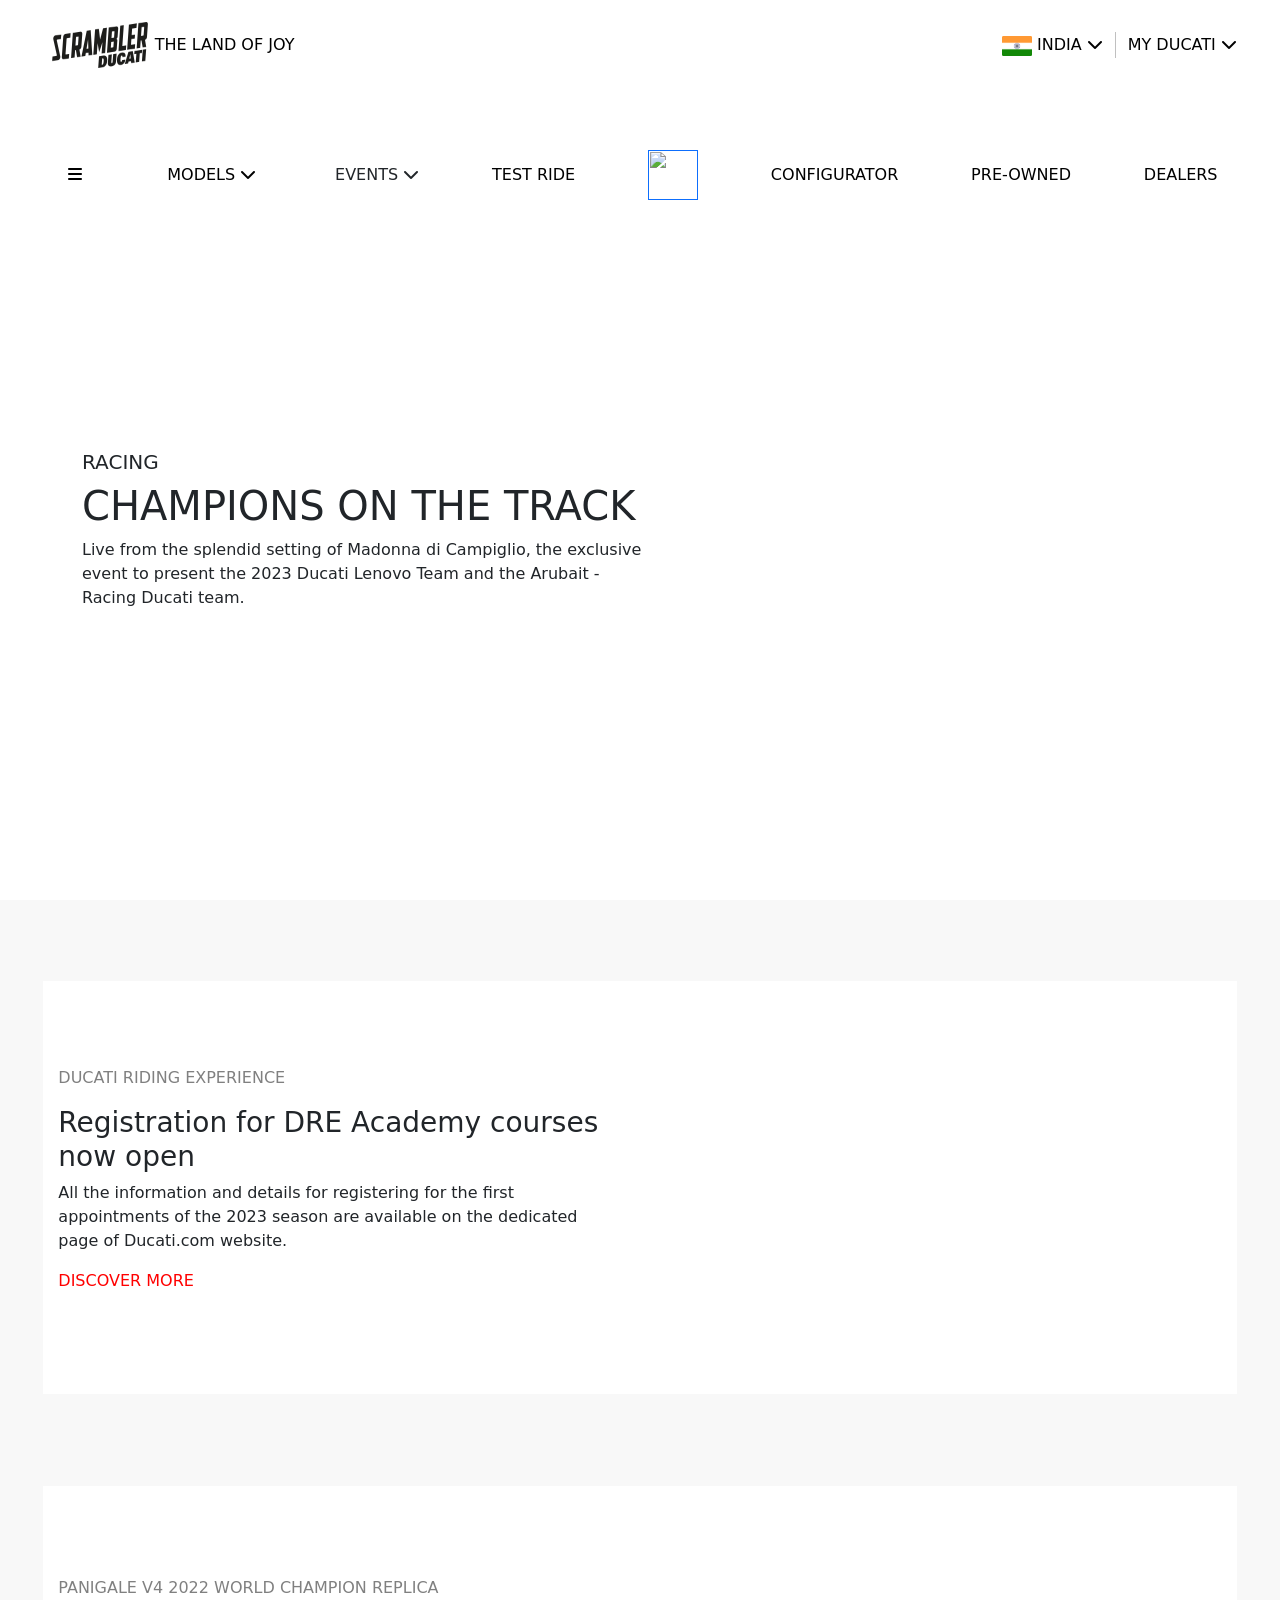
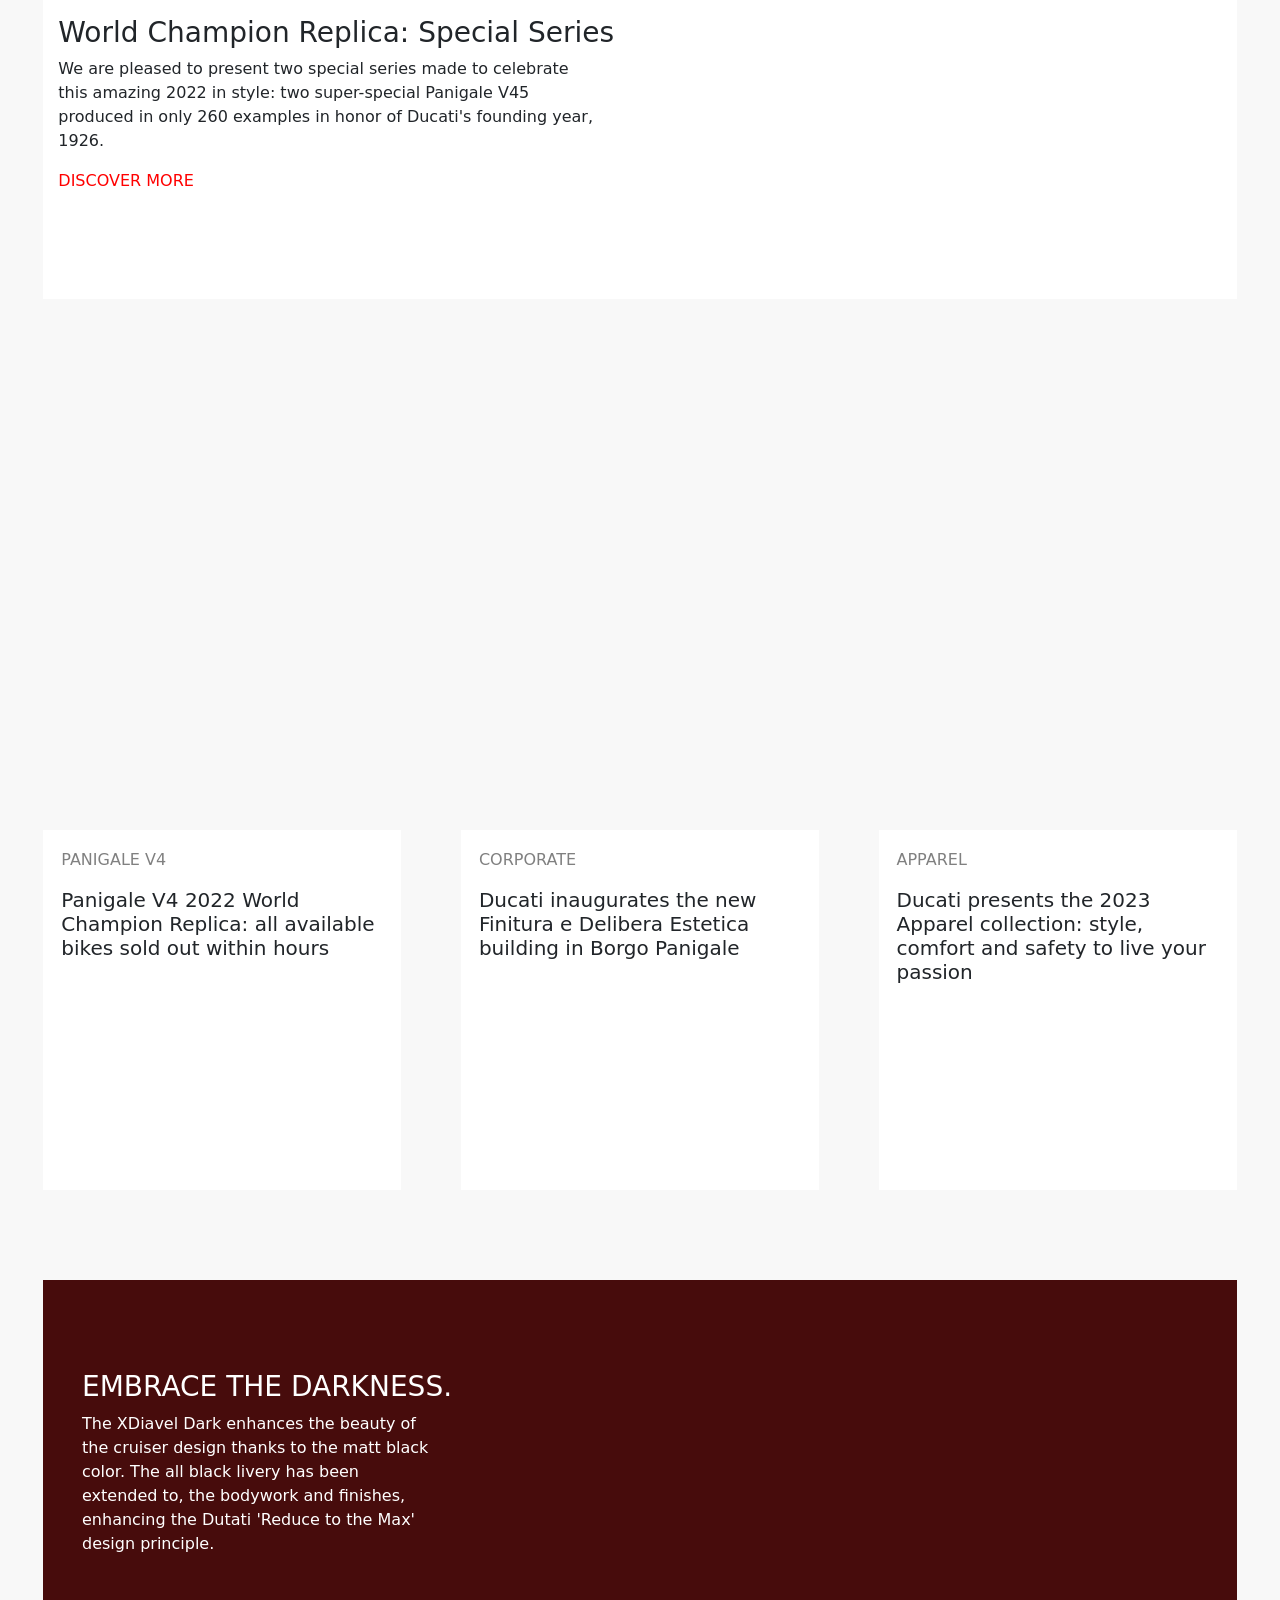
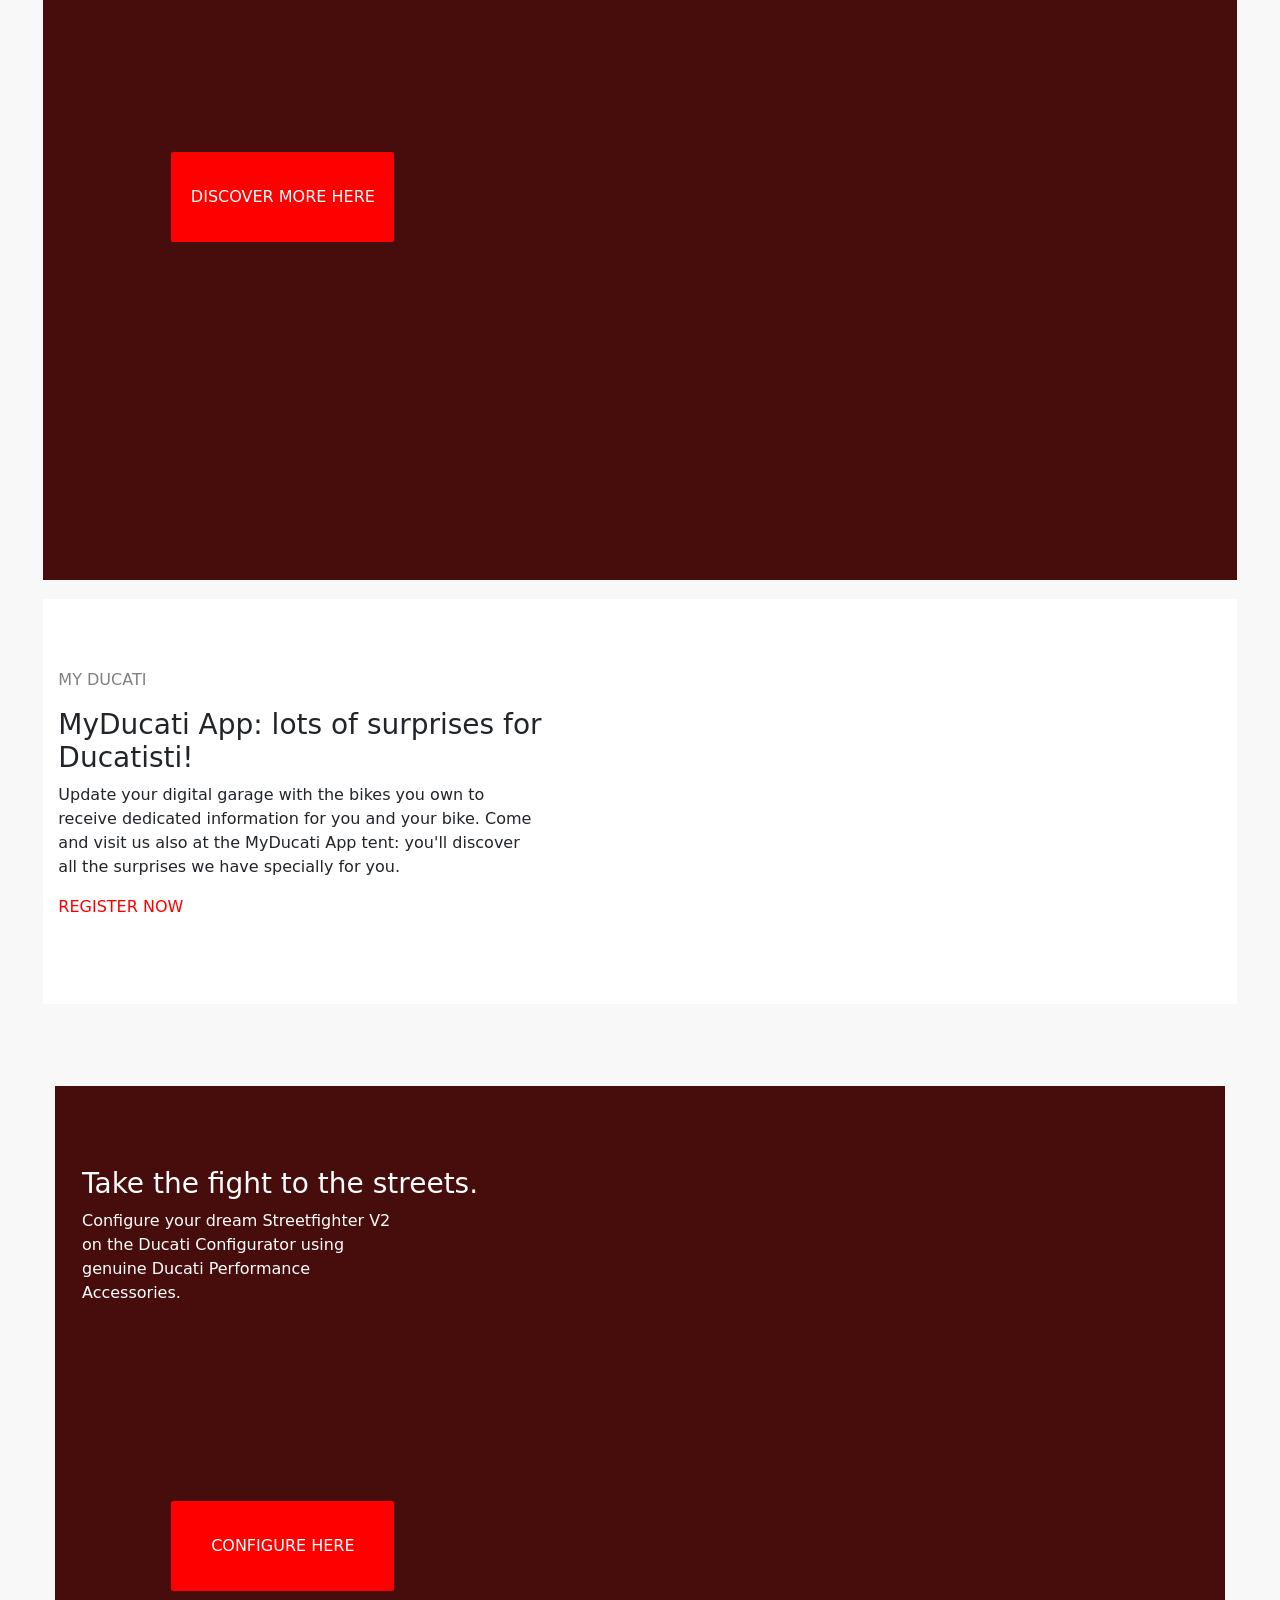
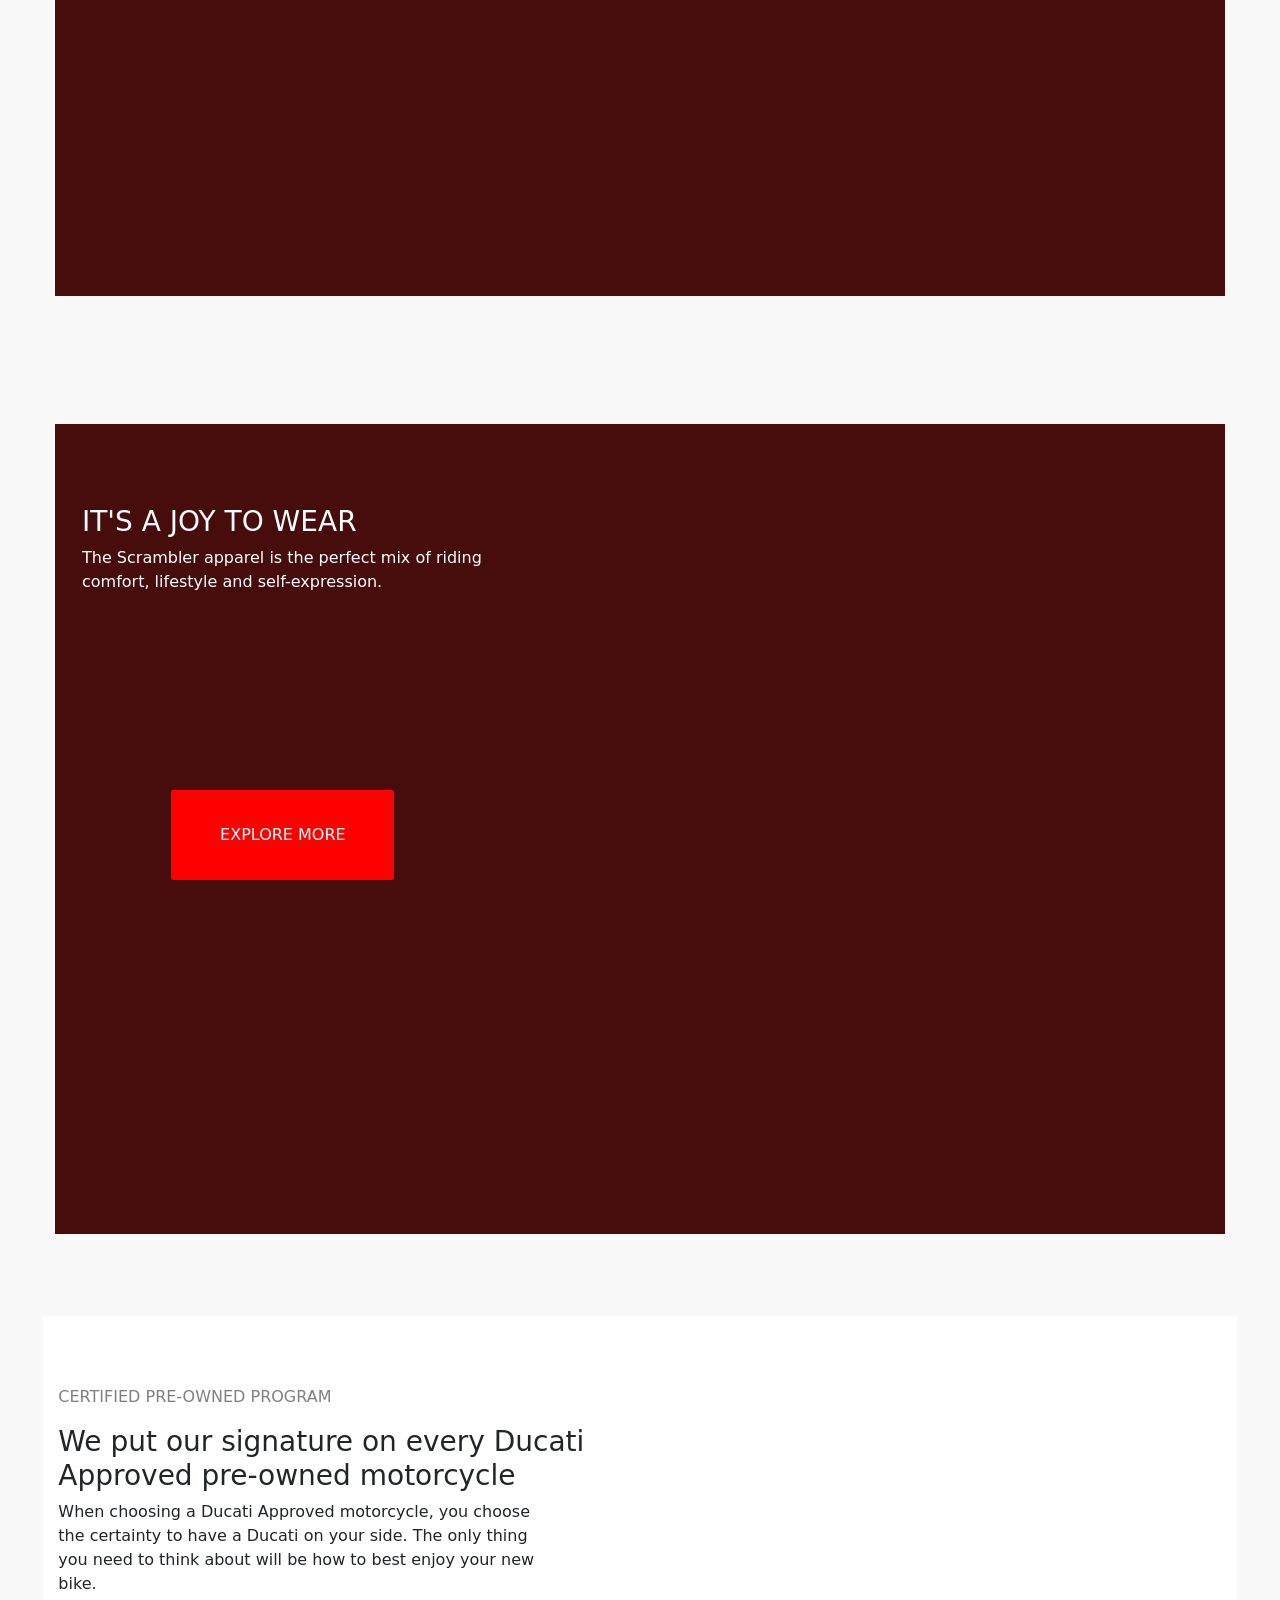
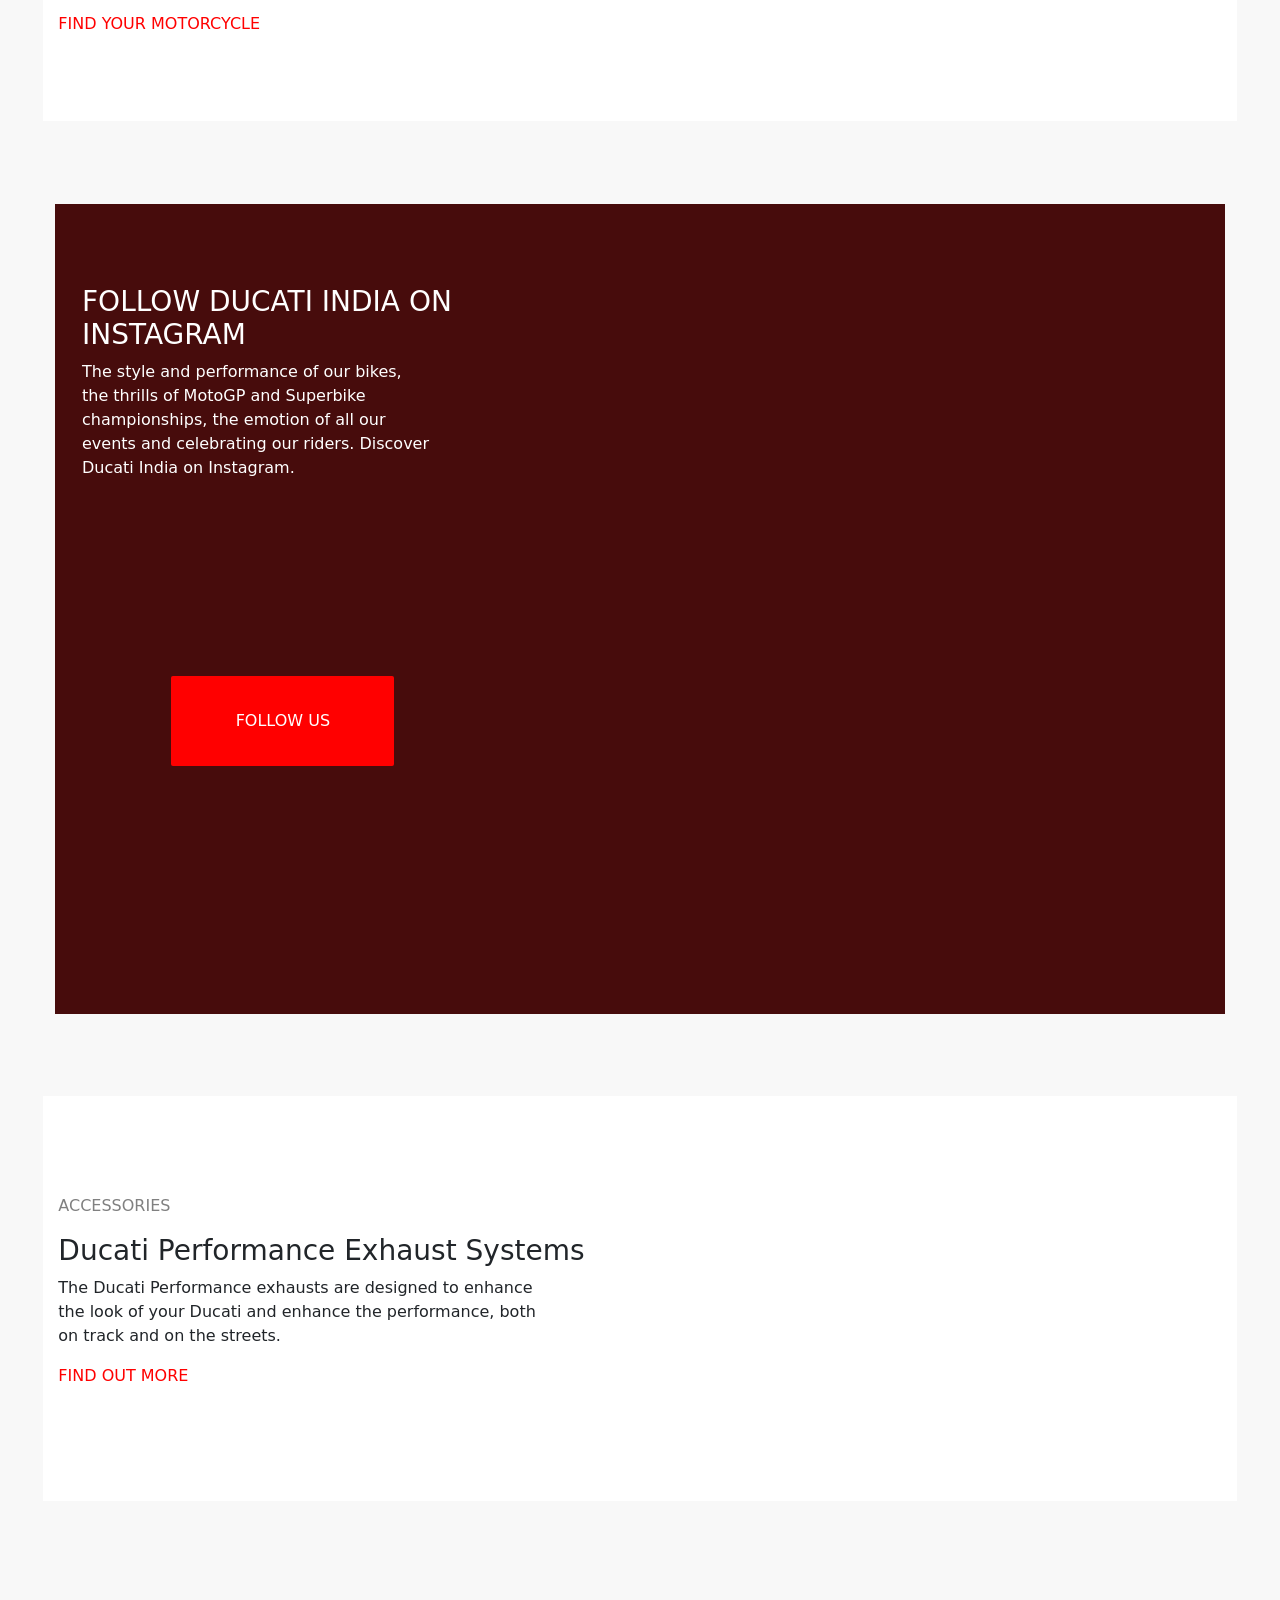
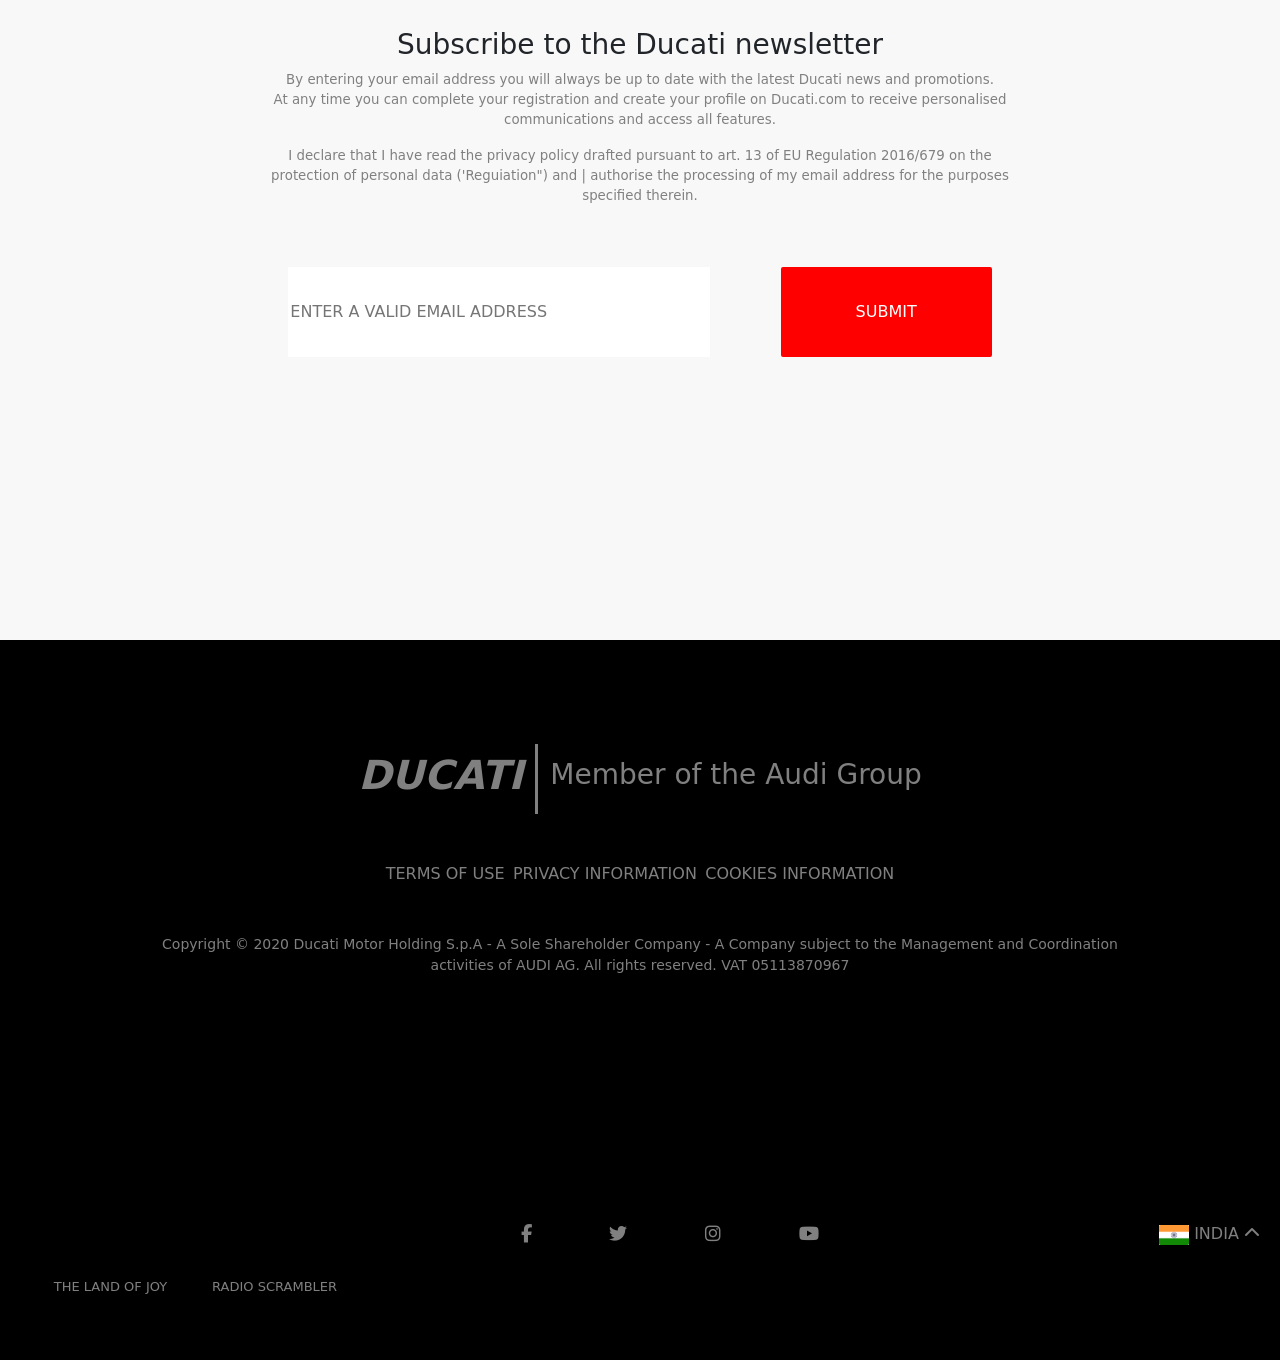
==== commit 353b83fd: "Update index.html" ====
--- a/index.html
+++ b/index.html
@@ -572,7 +572,7 @@
             </div>
         </div>
     </div>
-    <!-- <div class="container-fluid" id="cont7">
+    <div class="container-fluid" id="cont7">
         <div class="subCont7">
             <div class="subCont7-top">
                 <div class="subCont7-top-1">
@@ -624,7 +624,7 @@
                 </div>
             </div>
         </div>
-    </div> -->
+    </div>
 
     
 
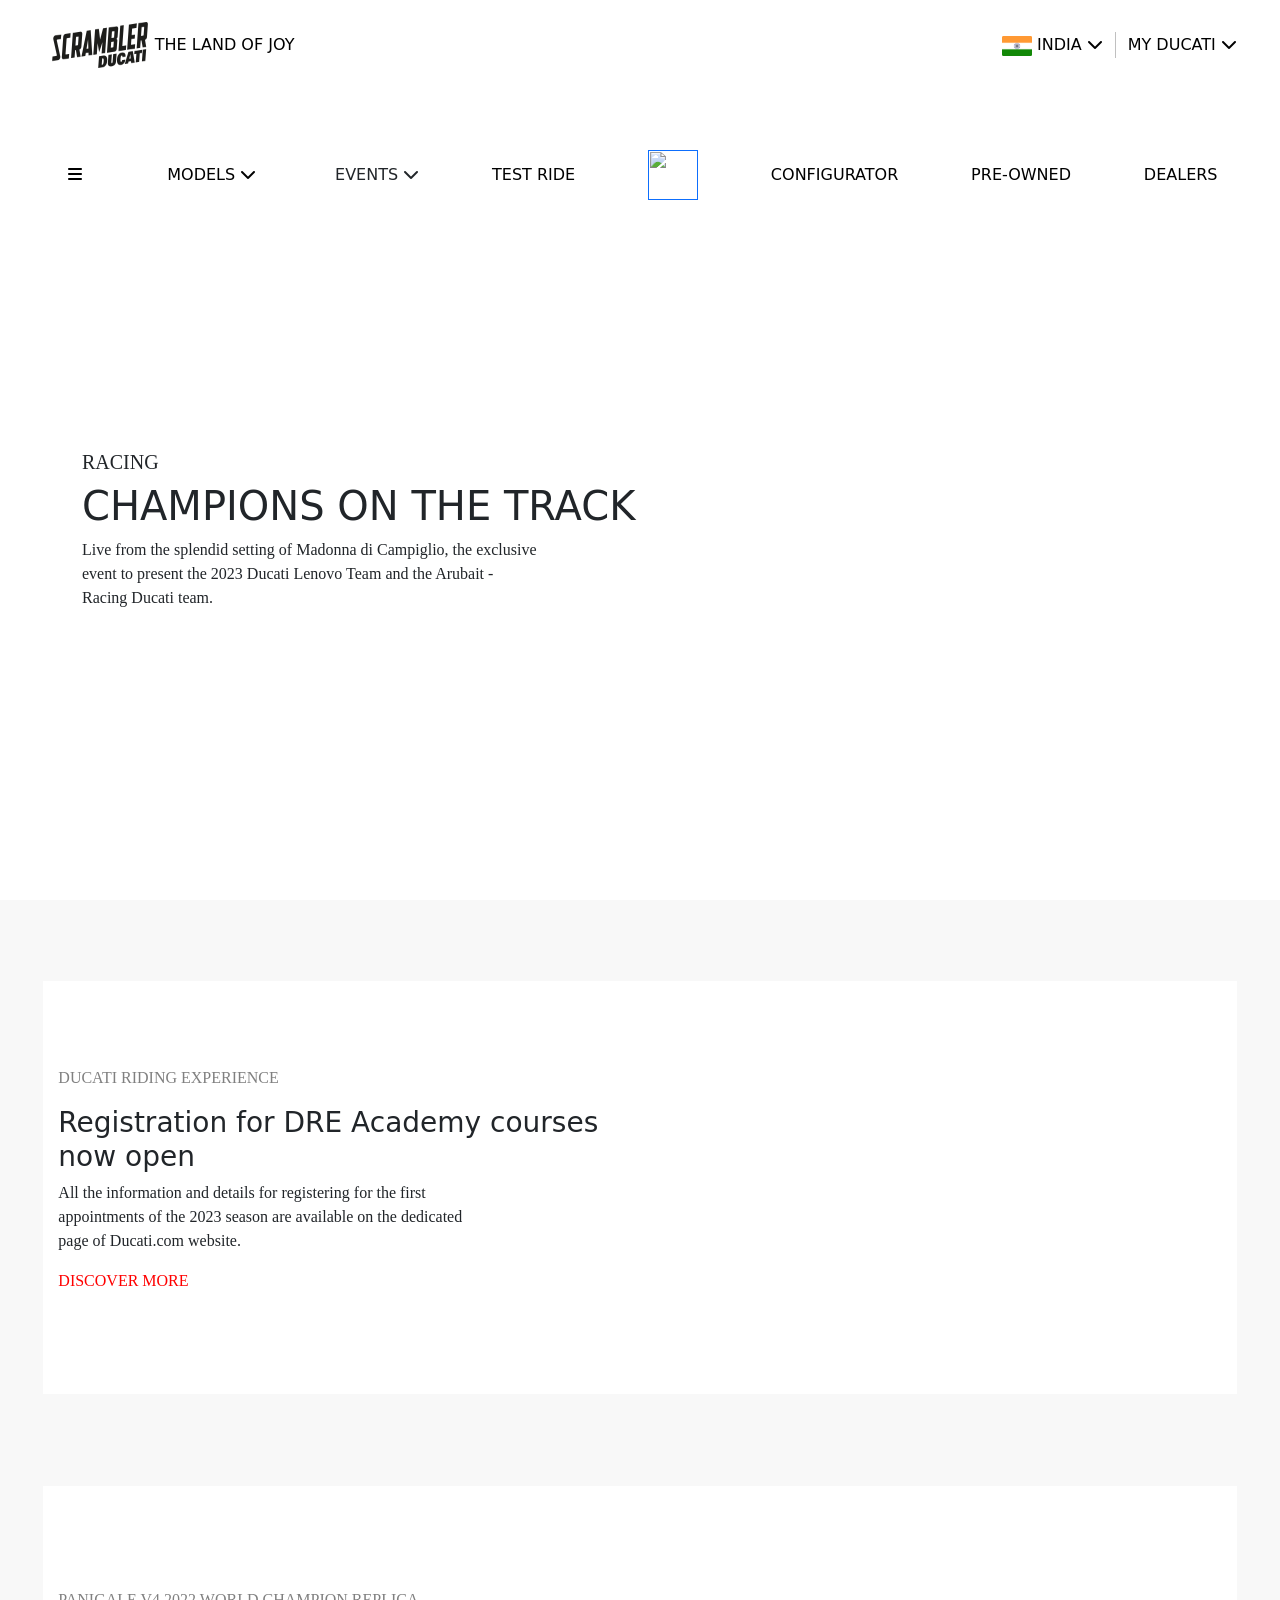
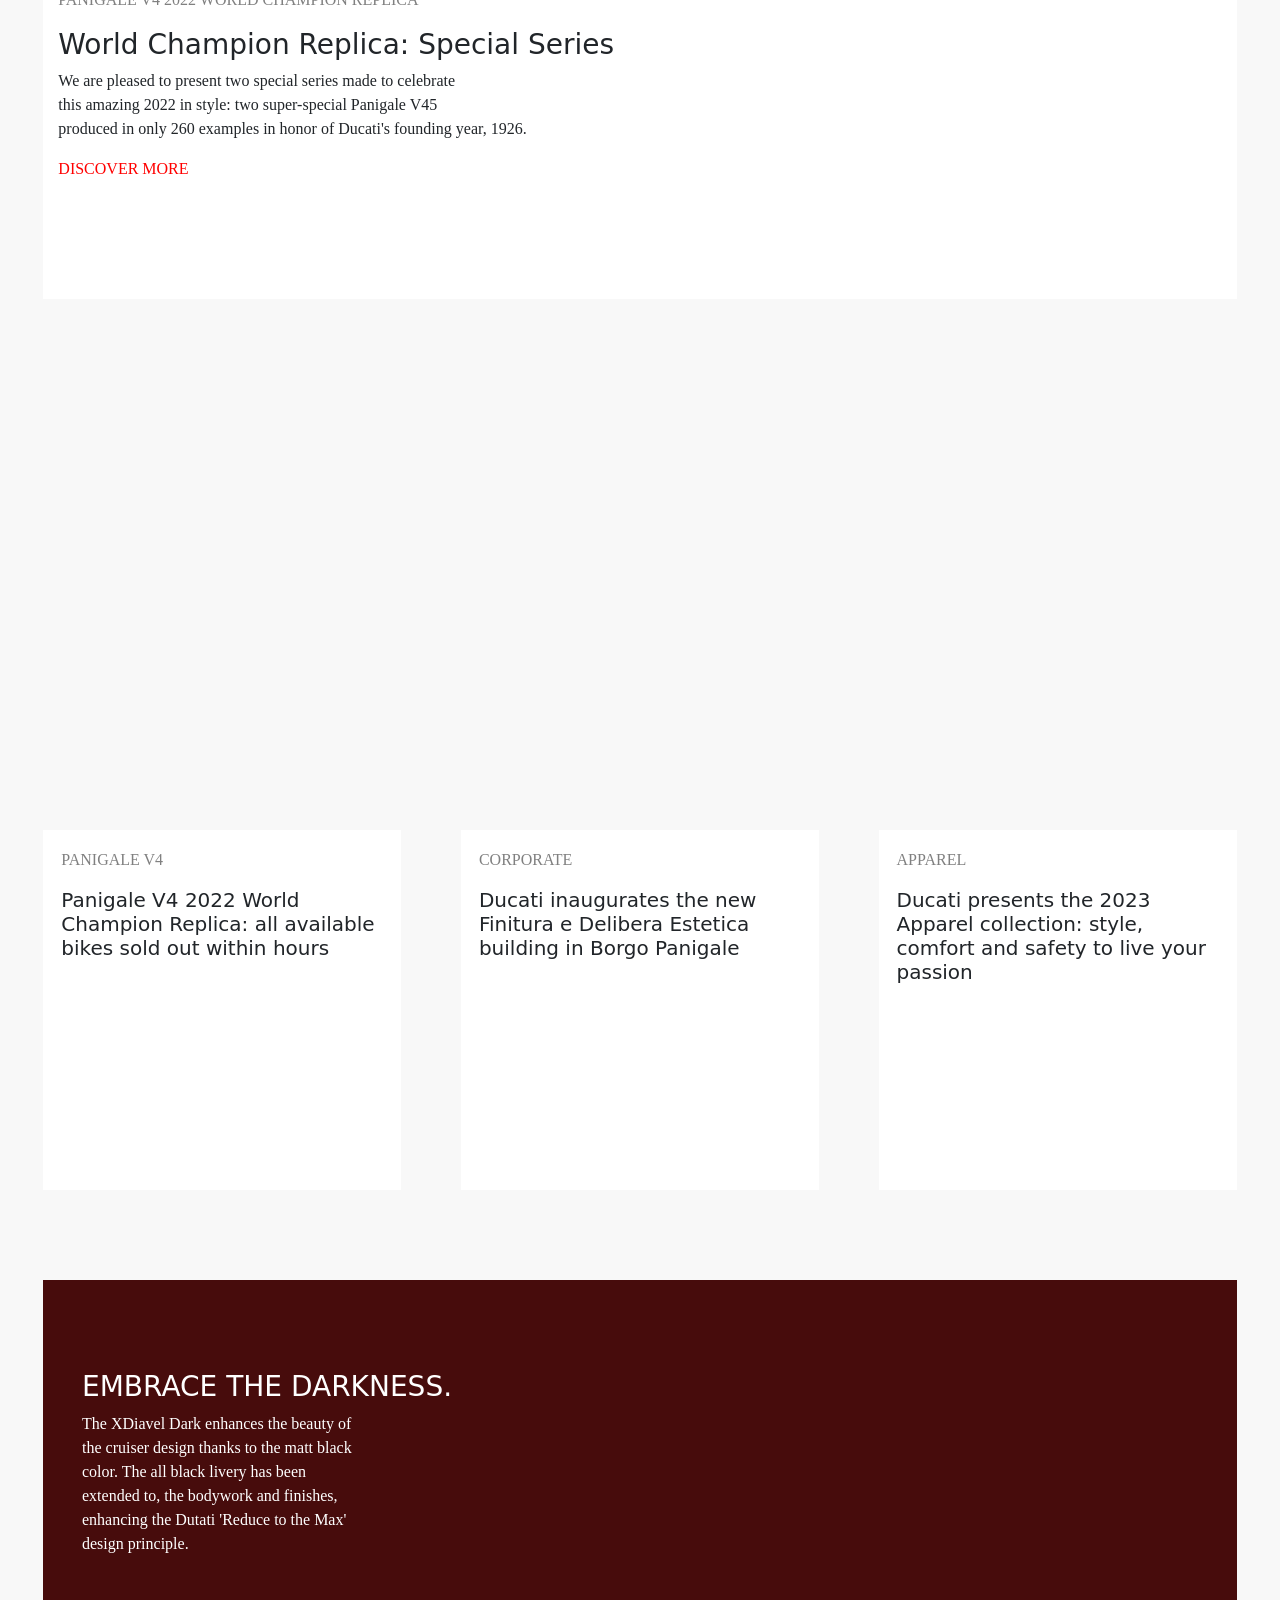
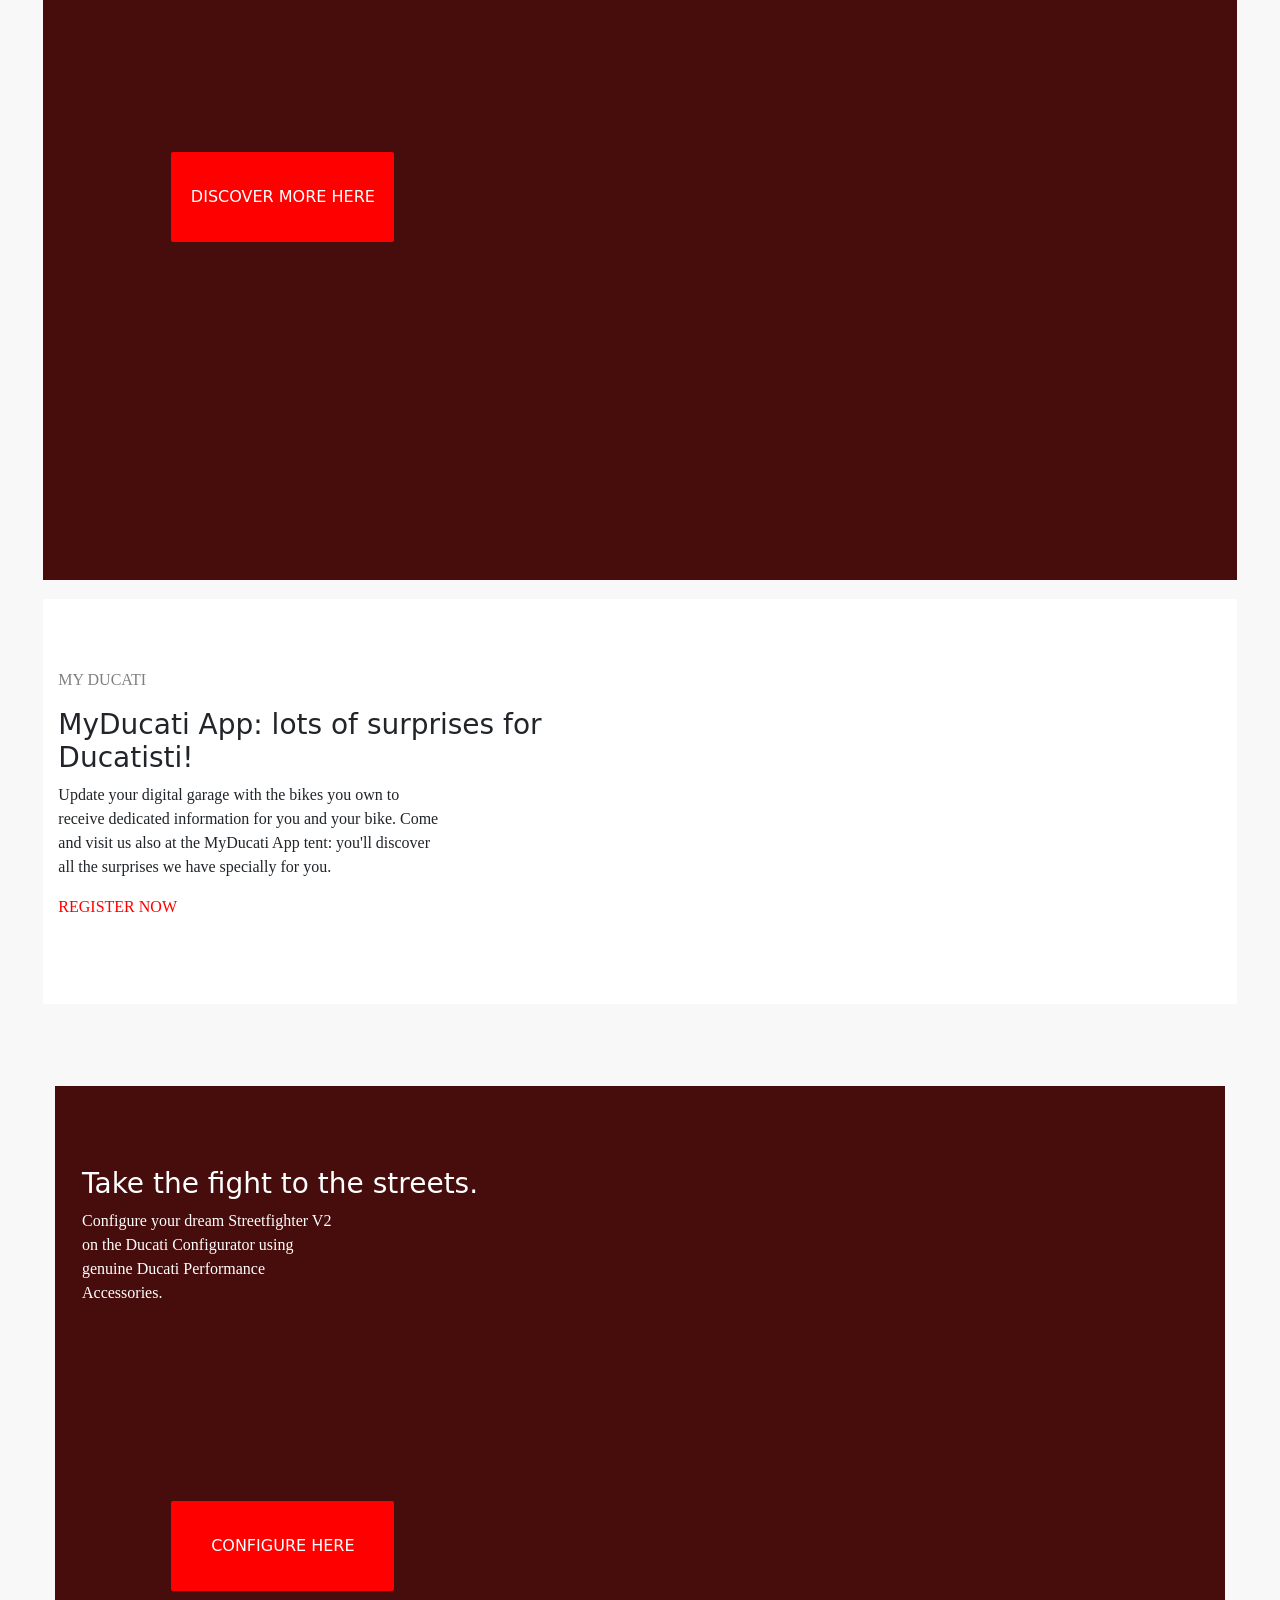
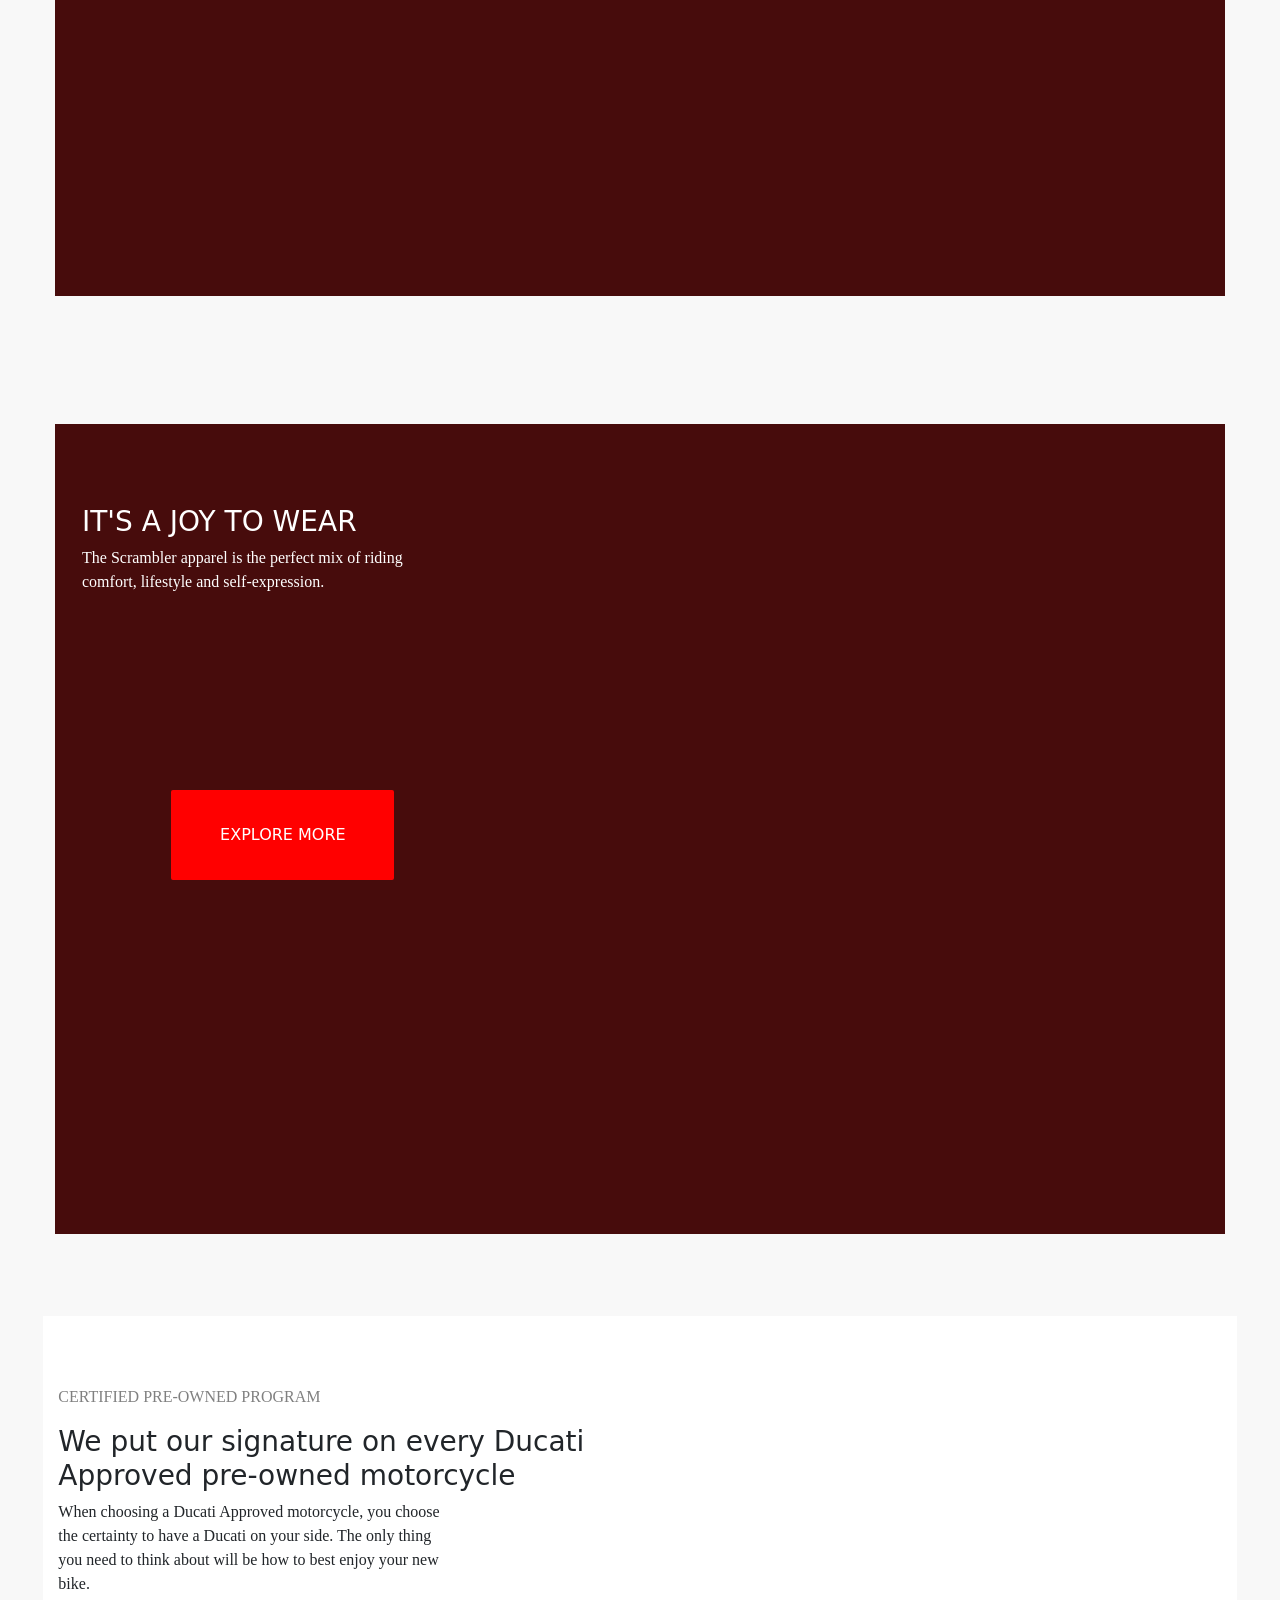
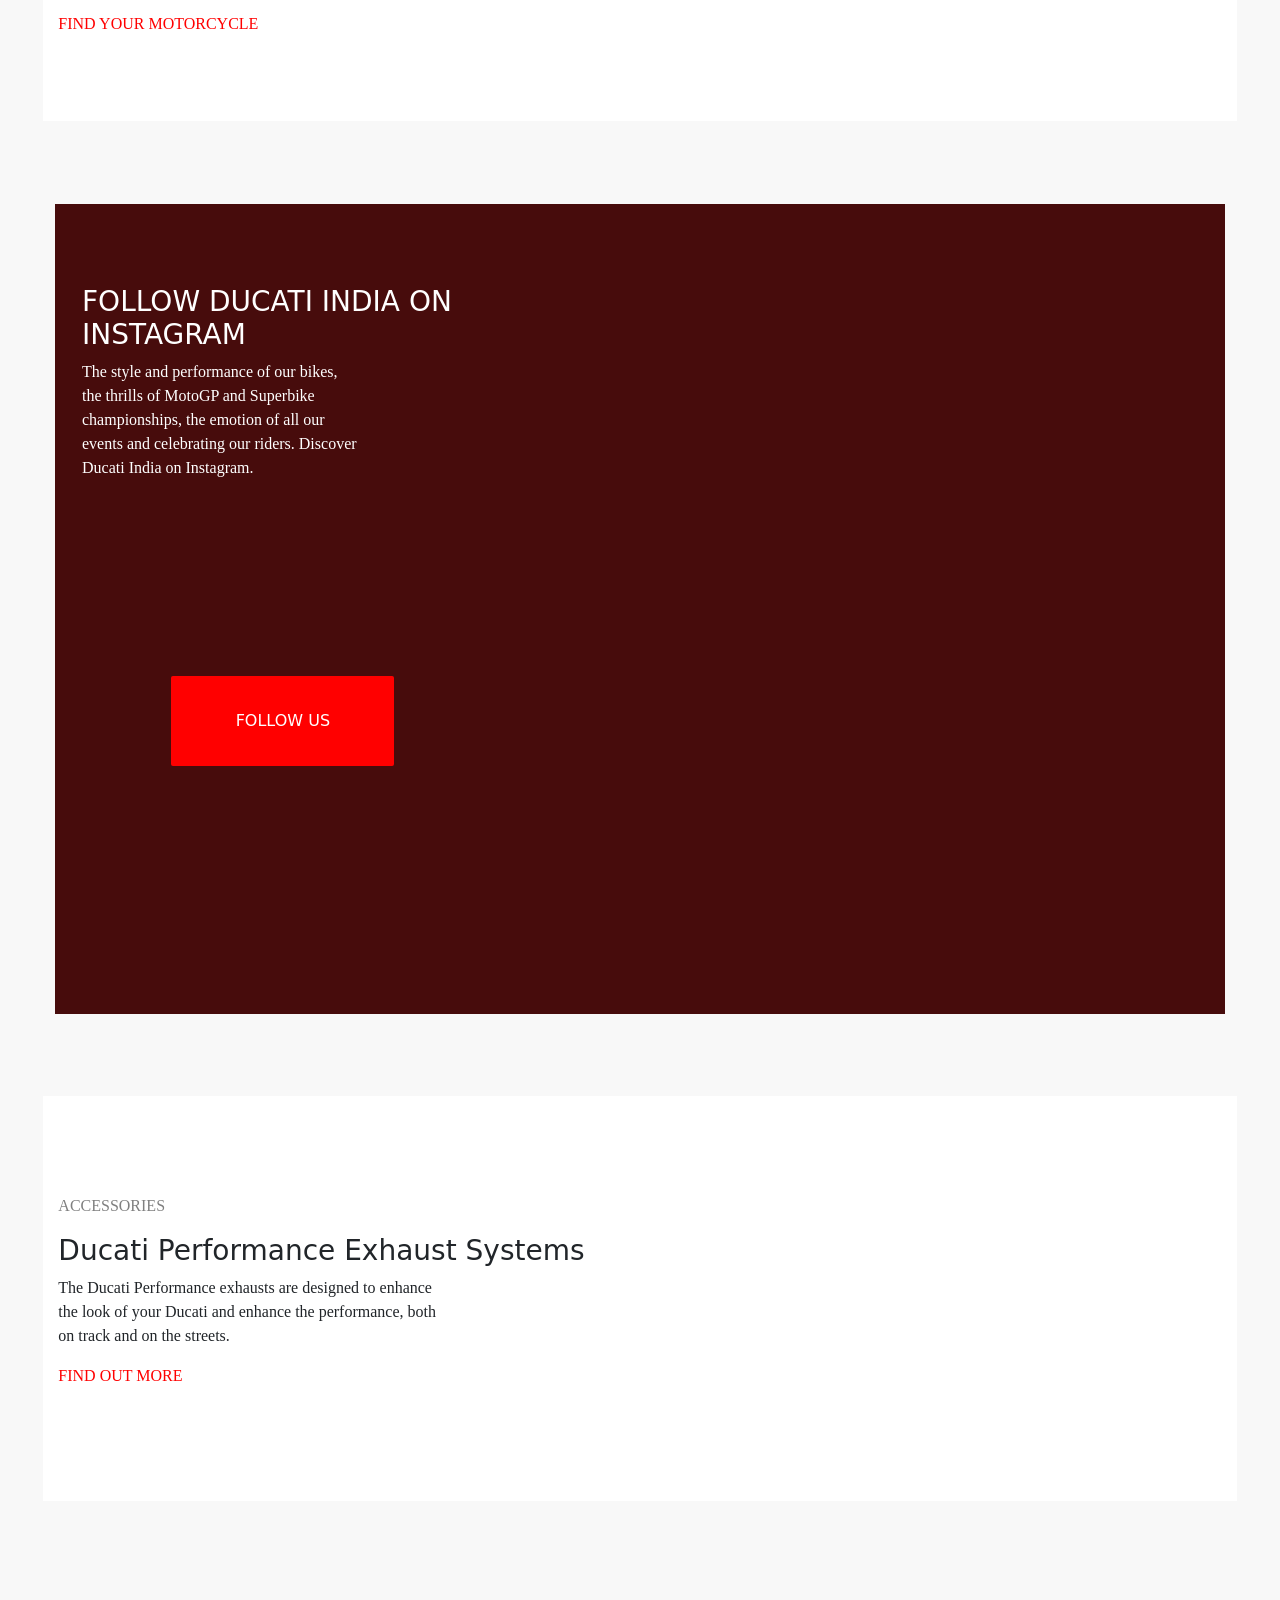
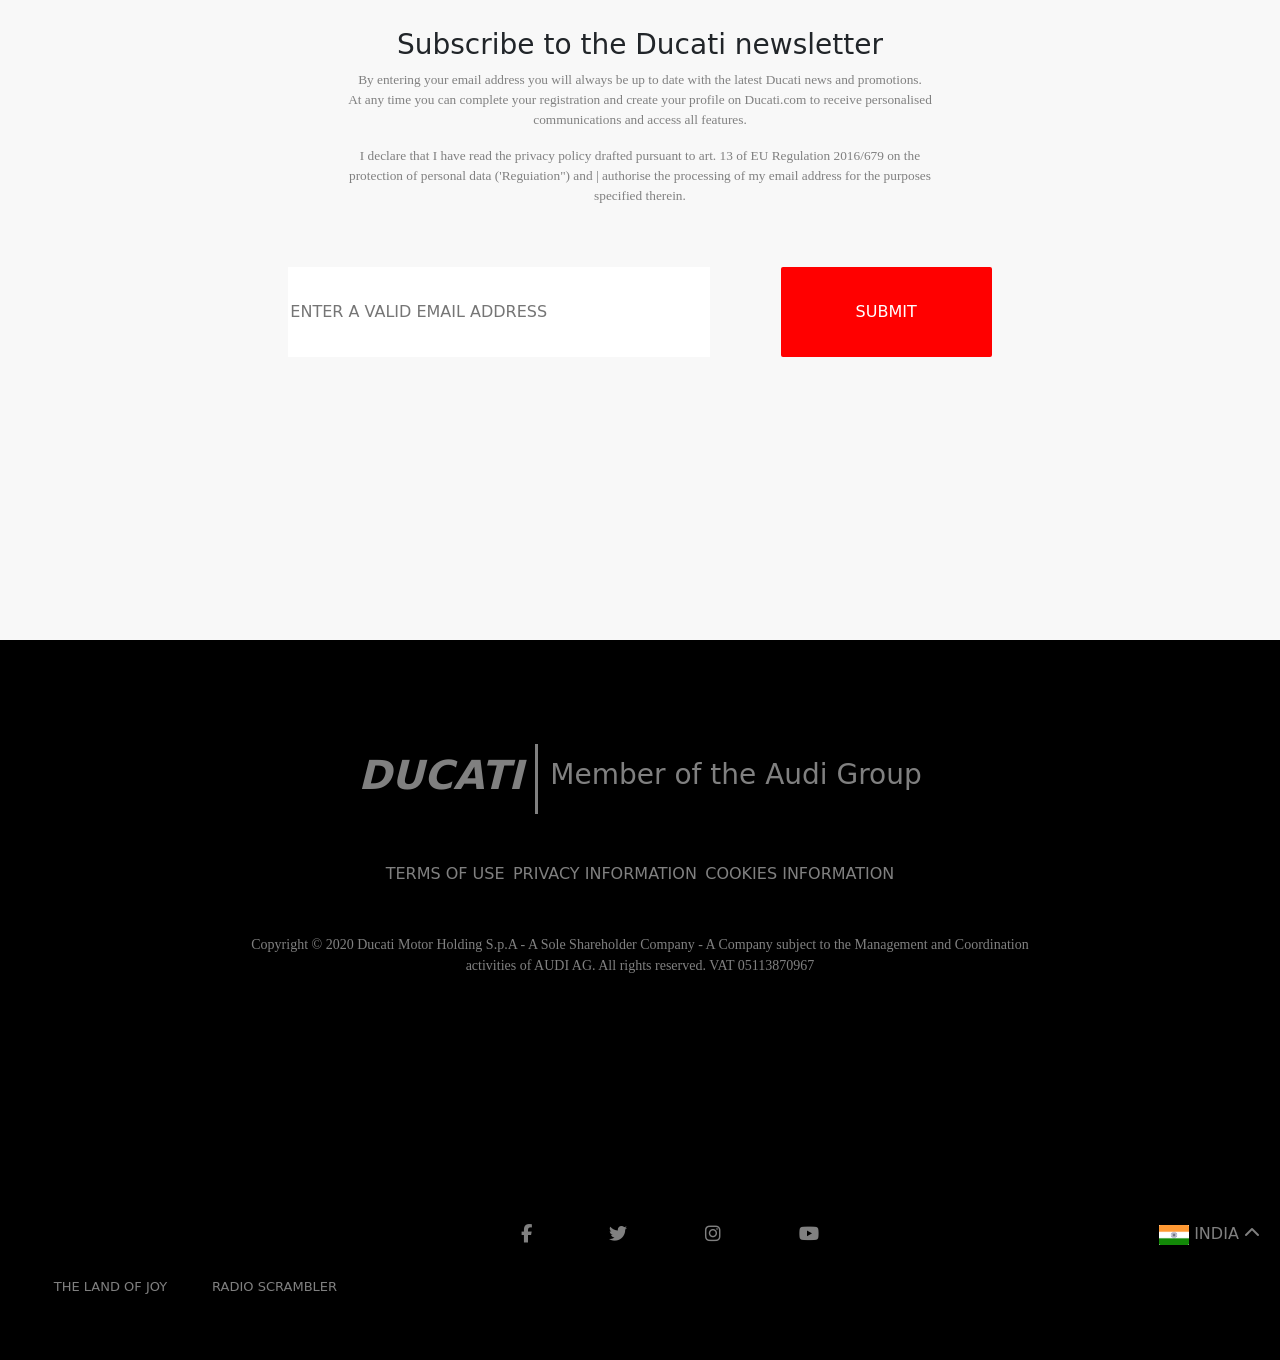
==== commit f2268ab2: "14/07/24" ====
--- a/index.html
+++ b/index.html
@@ -22,7 +22,7 @@
         <div id="cont">
             <div class="dfjcsb">
                 <div class="logo">
-                   <a href="Ducati.html"> <img src="scrambler.png" alt=""> THE LAND OF JOY</a>
+                   <a href="Ducati.html"> <img src="scrambler.png" alt=""> THE LAND OF JOY </a>
                 </div>
             </div>
             <div class="dfjcsb20px">
--- a/Ducati.css
+++ b/Ducati.css
@@ -451,6 +451,10 @@
 }
 .racing{
     font-weight: 400;
+    font-family: poppins;
+}
+p{
+    font-family: poppins;
 }
 #mainContText{
     position: relative;
